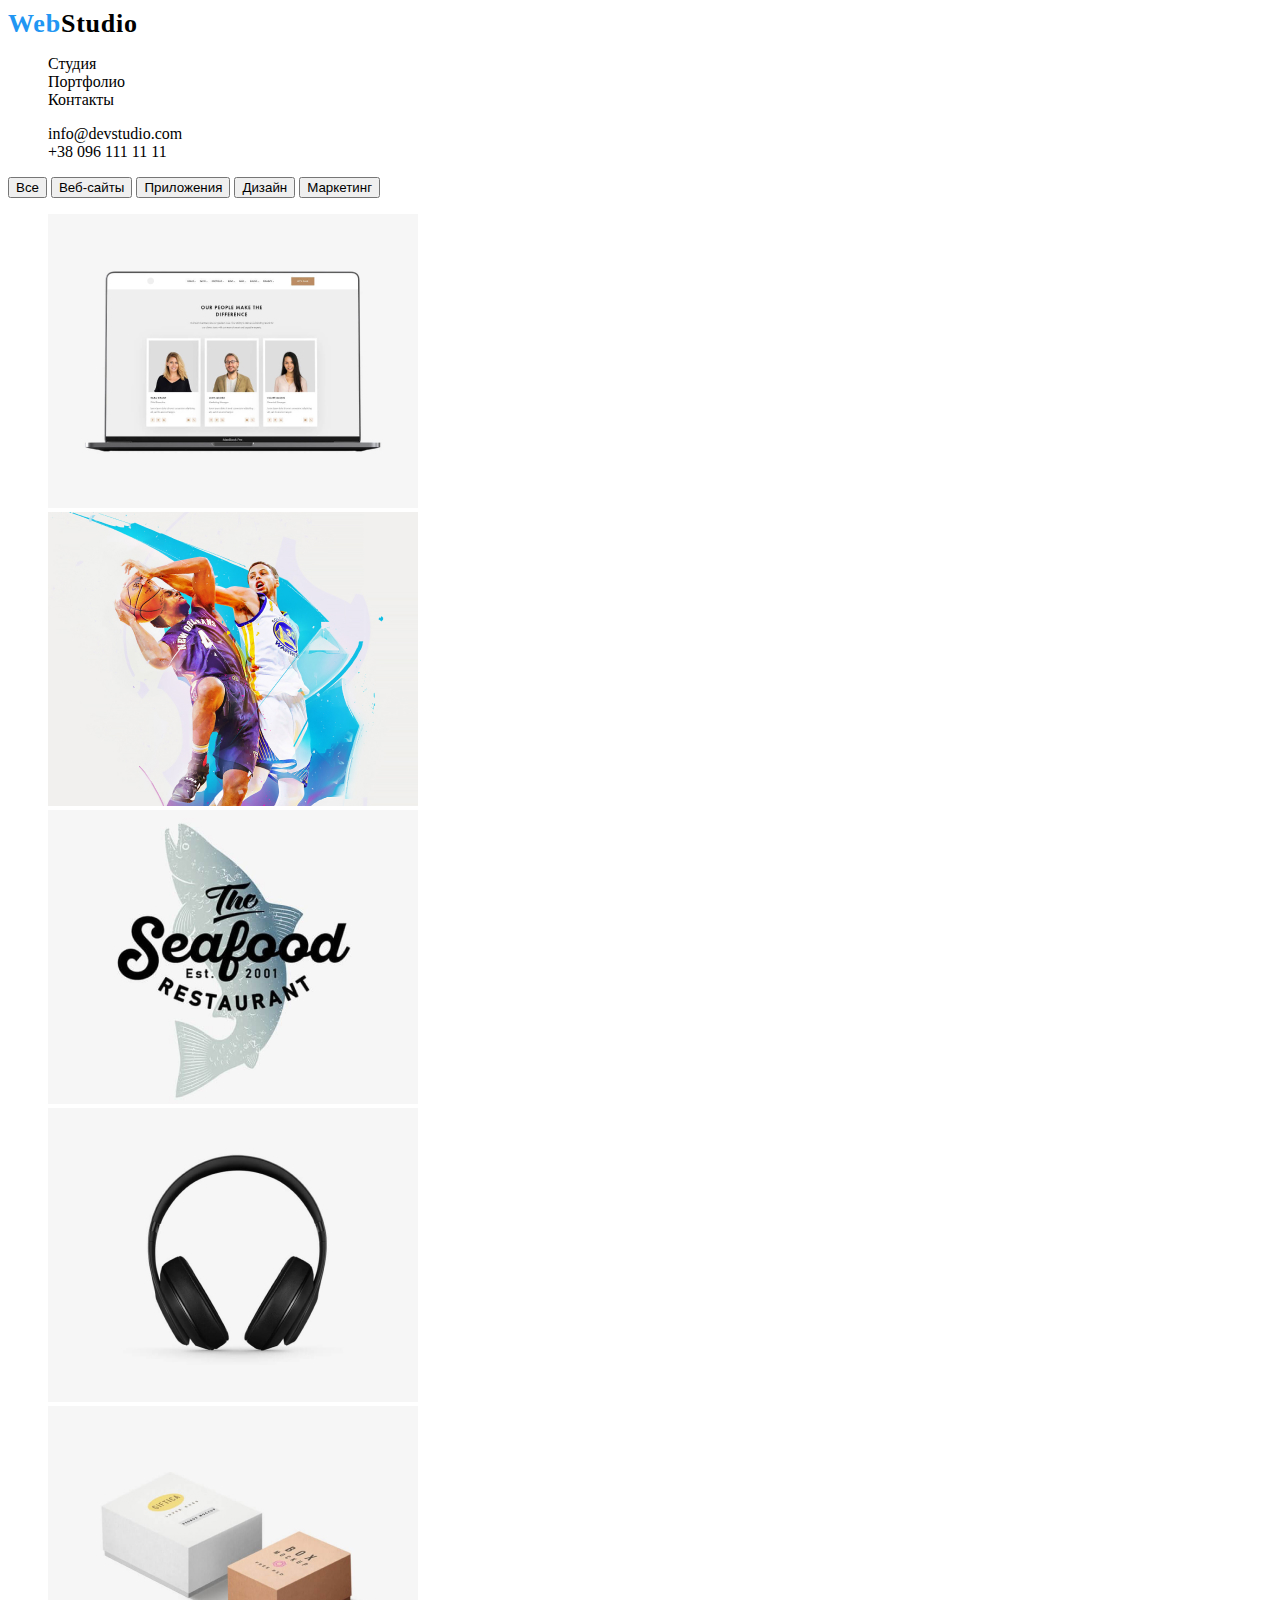
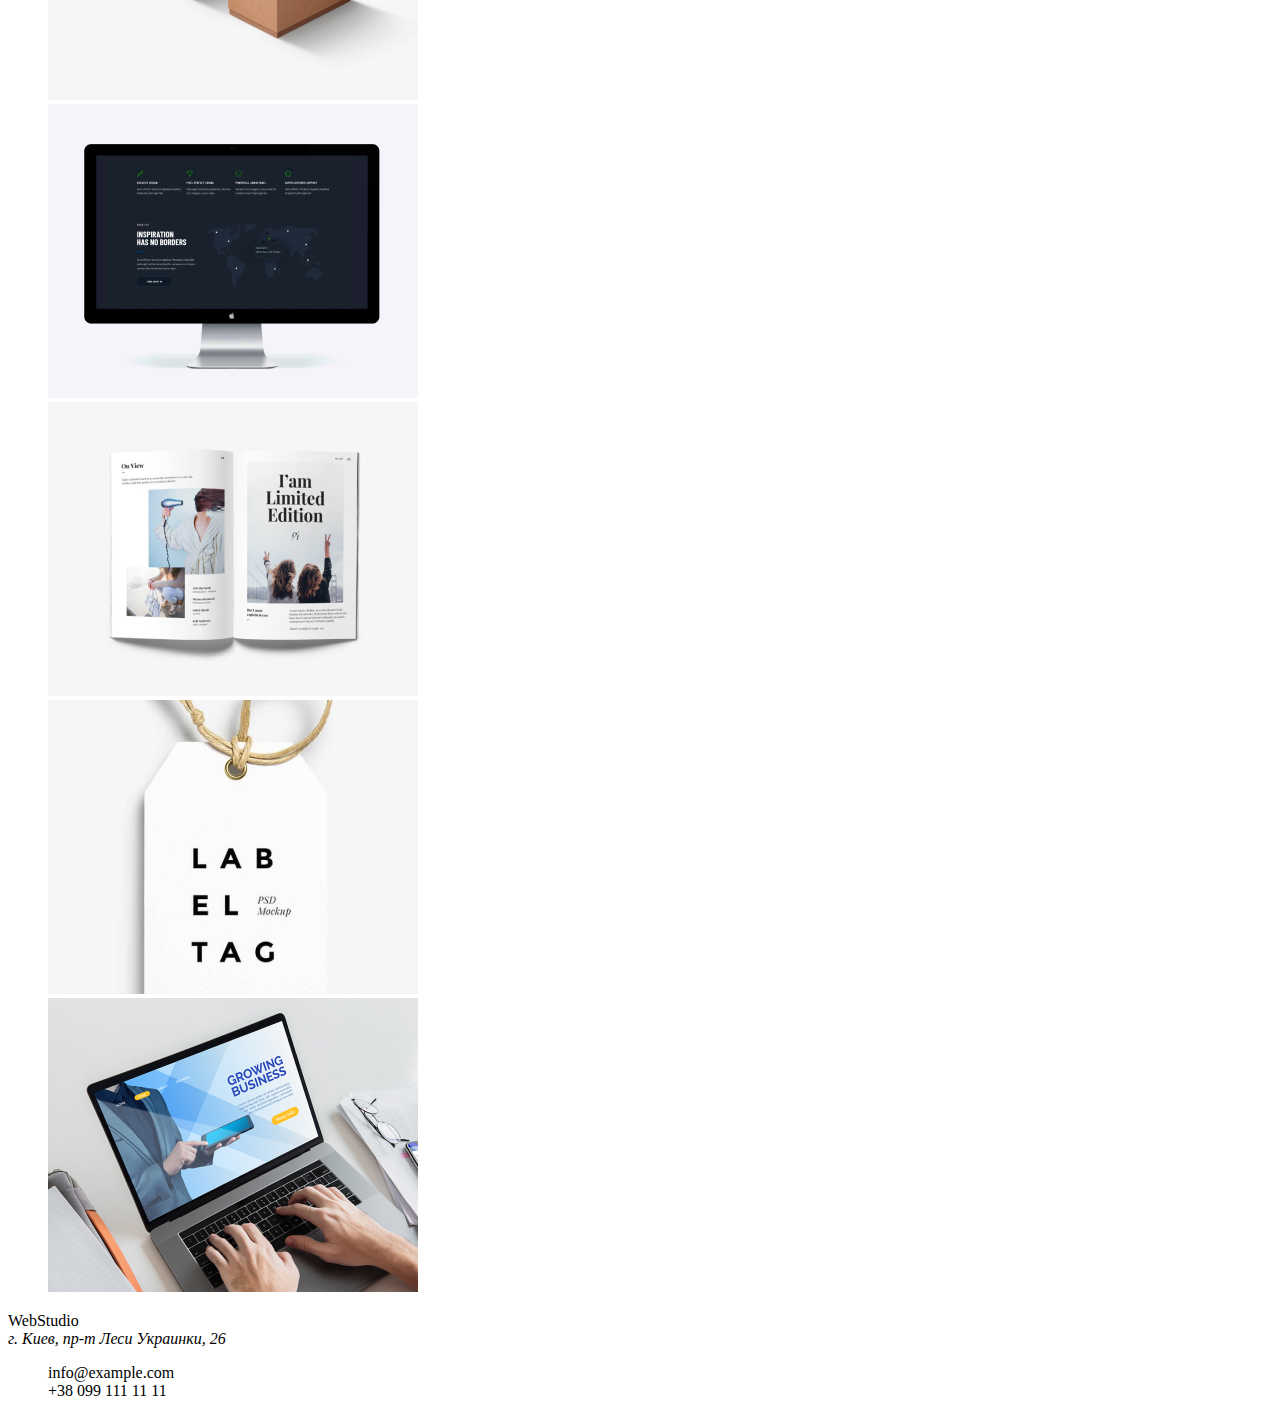
==== portfolio.html @ 05923bbb "Add files via upload" ====
<!DOCTYPE html>
<html lang="en">

<head>
	<meta charset="UTF-8">
	<meta name="viewport" content="width=device-width, initial-scale=1.0">
	<title>Портфолио</title>
	<link rel="stylesheet" href="./сss/styles.css">
	<link rel="preconnect" href="https://fonts.gstatic.com">
	<link href="https://fonts.googleapis.com/css2?family=Roboto&display=swap" rel="stylesheet">
</head>

<body>
	<!-- Шапка сайта -->
	<header>
		<a class="company-name" href="./index.html"> <span class="accent"> Web</span>Studio</a>
		<nav>
			<ul>
				<li>
					<a class="company-item" href="./index.html">Студия</a>
				</li>
				<li>
					<a class="company-item" href="#">Портфолио</a>
				</li>
				<li>
					<a class="company-item" href="#">Контакты</a>
				</li>
			</ul>
		</nav>
		<ul>
			<li><a class="company-item" href="mailto:info@devstudio.com">info@devstudio.com</a></li>
			<li><a class="company-item" href="tel:+380961111111">+38 096 111 11 11</a></li>
		</ul>
	</header>
	<!-- //Шапка сайта -->

	<!-- секция кнопок -->
	<section>
		<button type="button">Все</button>
		<button type="button">Веб-сайты</button>
		<button type="button">Приложения</button>
		<button type="button">Дизайн</button>
		<button type="button">Маркетинг</button>
	</section>
	<!-- //секция кнопок -->


	<!-- секция галерея -->
	<section>
		<ul>
			<li> <img src="./img_portf/img-0.jpg" alt="галерея работ" width="370"> </li>
			<li> <img src="./img_portf/img-1.jpg" alt="галерея работ" width="370"> </li>
			<li> <img src="./img_portf/img-2.jpg" alt="галерея работ" width="370"> </li>
			<li> <img src="./img_portf/img-3.jpg" alt="галерея работ" width="370"> </li>
			<li> <img src="./img_portf/img-4.jpg" alt="галерея работ" width="370"> </li>
			<li> <img src="./img_portf/img-5.jpg" alt="галерея работ" width="370"> </li>
			<li> <img src="./img_portf/img-6.jpg" alt="галерея работ" width="370"> </li>
			<li> <img src="./img_portf/img-7.jpg" alt="галерея работ" width="370"> </li>
			<li> <img src="./img_portf/img-8.jpg" alt="галерея работ" width="370"> </li>
		</ul>

	</section>
	<!-- //секция галерея -->

	<footer>
		<a href="./index.html">WebStudio</a>
		<address>
			г. Киев, пр-т Леси Украинки, 26
		</address>
		<ul>
			<li><a class="company-item" href="mailto:info@example.com">info@example.com</a></li>
			<li><a class="company-item" href="tel:+380991111111">+38 099 111 11 11</a></li>
		</ul>

	</footer>
</body>

</html>
---- сss/styles.css ----
/* общие для всего макета свойства */
body {
}

a {
  text-decoration: none;
  color: #000000;
}

.company-name {
  font-family: Raleway;
  font-style: normal;
  font-weight: bold;
  font-size: 26px;
  line-height: 31px;
  letter-spacing: 0.03em;
}

.accent {
  color: #2196f3;
}

ul {
  list-style-type: none;
}

.company-item {
  color: #000000;
}

.company-item:hover,
:focus {
  color: #2196f3;
}
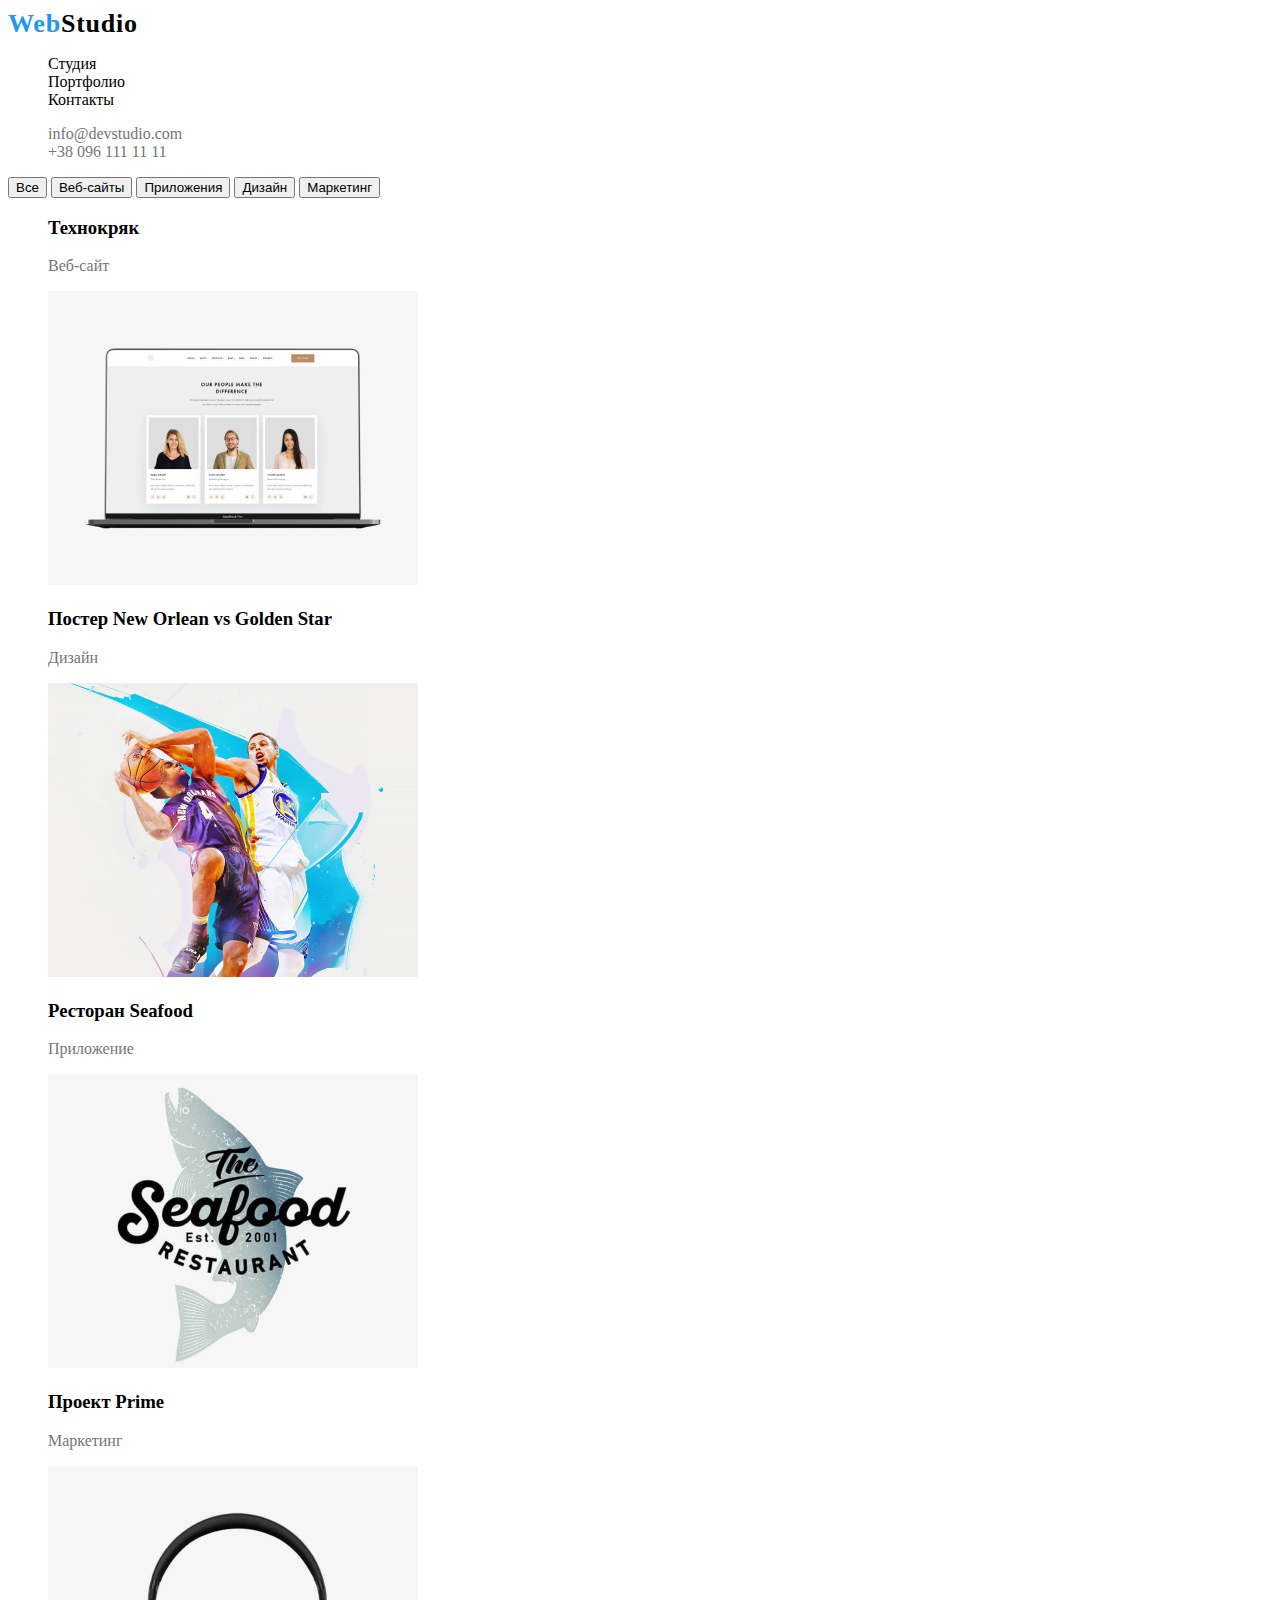
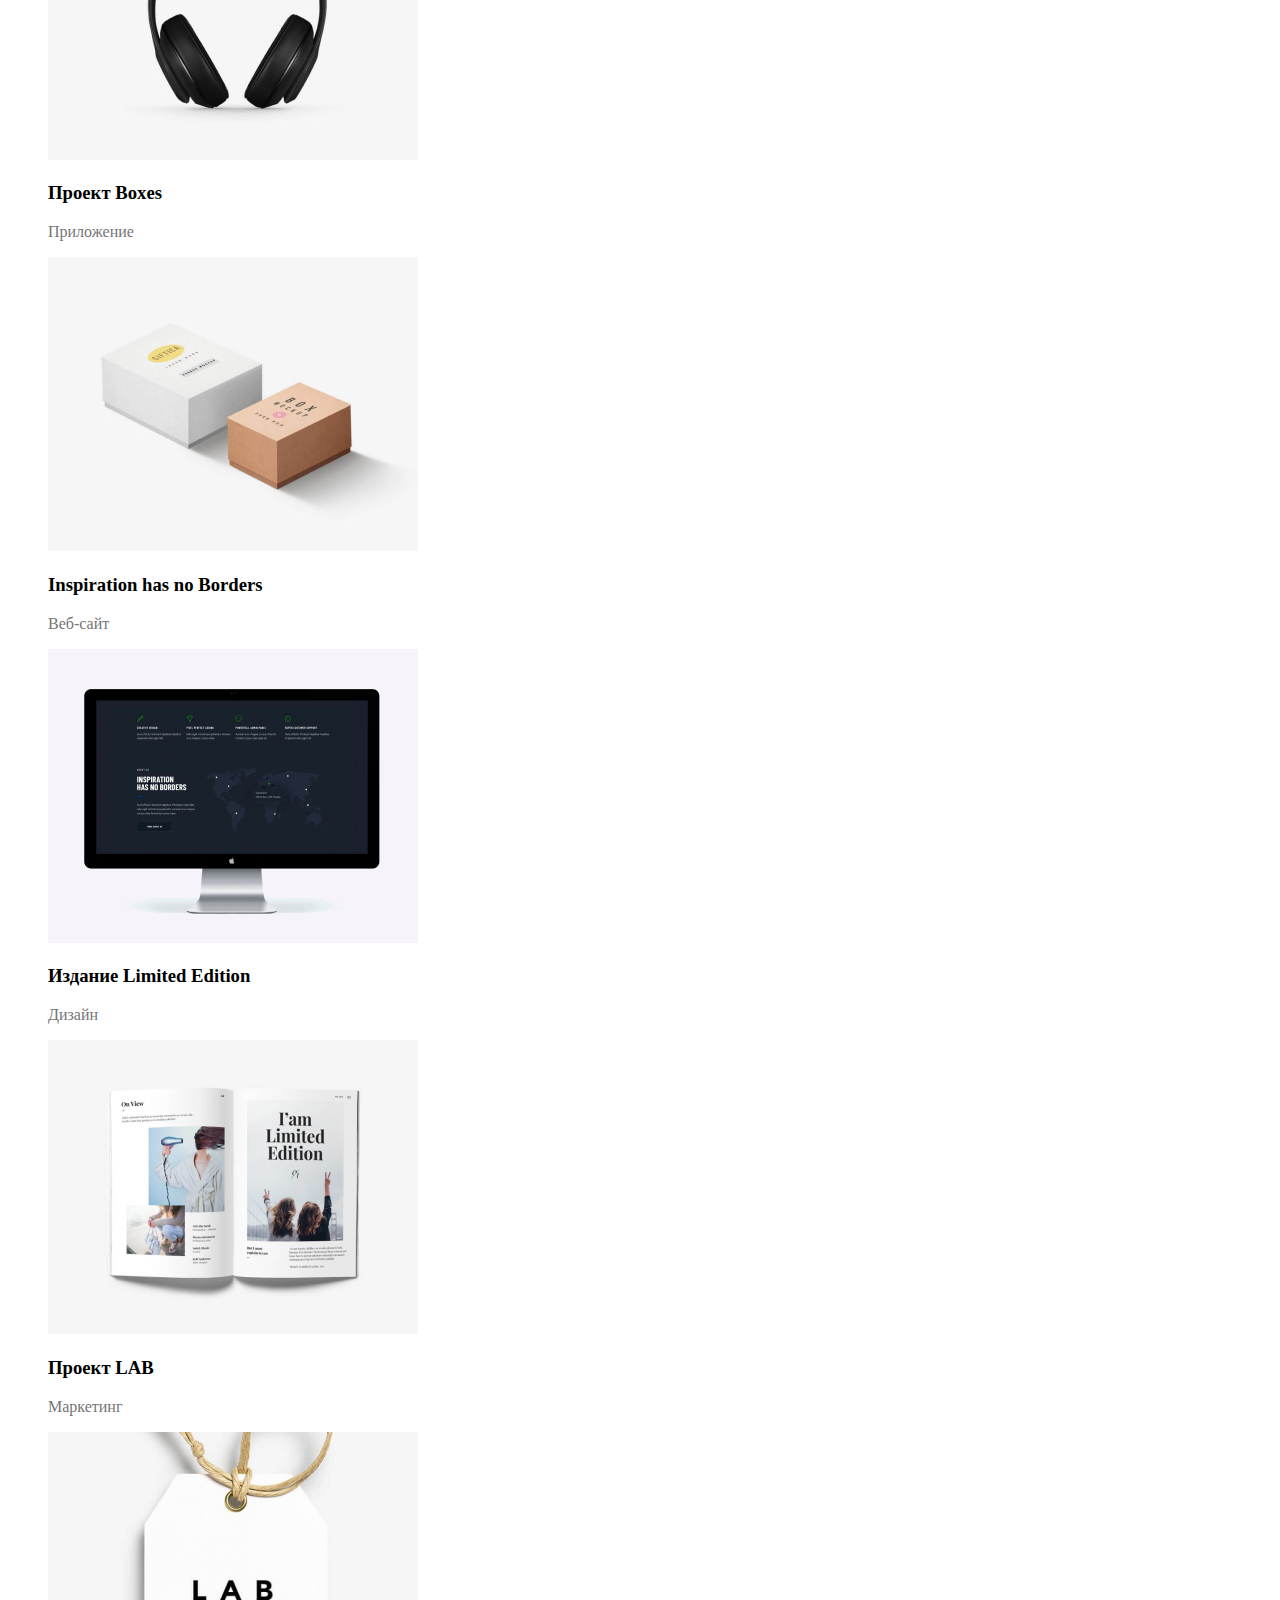
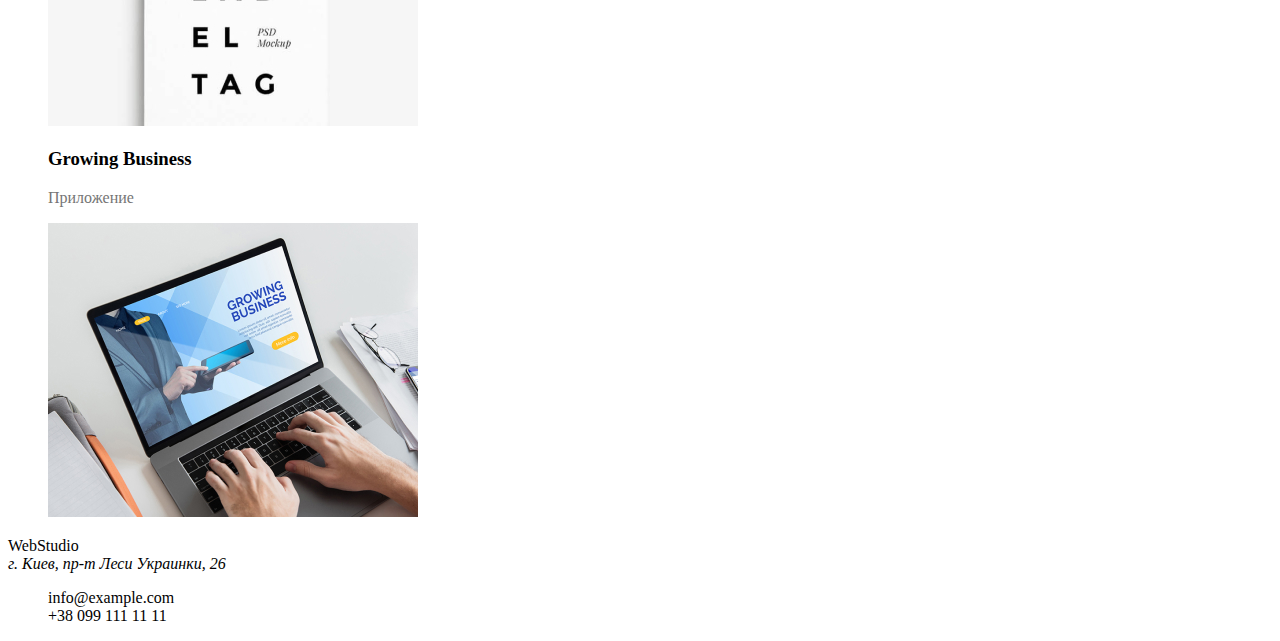
==== commit f9f25615: "fix" ====
--- a/portfolio.html
+++ b/portfolio.html
@@ -28,8 +28,8 @@
 			</ul>
 		</nav>
 		<ul>
-			<li><a class="company-item" href="mailto:info@devstudio.com">info@devstudio.com</a></li>
-			<li><a class="company-item" href="tel:+380961111111">+38 096 111 11 11</a></li>
+			<li><a class="company-item mail" href="mailto:info@devstudio.com">info@devstudio.com</a></li>
+			<li><a class="company-item mail" href="tel:+380961111111">+38 096 111 11 11</a></li>
 		</ul>
 	</header>
 	<!-- //Шапка сайта -->
@@ -48,15 +48,51 @@
 	<!-- секция галерея -->
 	<section>
 		<ul>
-			<li> <img src="./img_portf/img-0.jpg" alt="галерея работ" width="370"> </li>
-			<li> <img src="./img_portf/img-1.jpg" alt="галерея работ" width="370"> </li>
-			<li> <img src="./img_portf/img-2.jpg" alt="галерея работ" width="370"> </li>
-			<li> <img src="./img_portf/img-3.jpg" alt="галерея работ" width="370"> </li>
-			<li> <img src="./img_portf/img-4.jpg" alt="галерея работ" width="370"> </li>
-			<li> <img src="./img_portf/img-5.jpg" alt="галерея работ" width="370"> </li>
-			<li> <img src="./img_portf/img-6.jpg" alt="галерея работ" width="370"> </li>
-			<li> <img src="./img_portf/img-7.jpg" alt="галерея работ" width="370"> </li>
-			<li> <img src="./img_portf/img-8.jpg" alt="галерея работ" width="370"> </li>
+			<li>
+				<h3>Технокряк</h3>
+				<p>Веб-сайт</p>
+				<img src="./img_portf/img-0.jpg" alt="галерея работ" width="370">
+			</li>
+			<li>
+				<h3>Постер New Orlean vs Golden Star</h3>
+				<p>Дизайн</p>
+				<img src="./img_portf/img-1.jpg" alt="галерея работ" width="370">
+			</li>
+			<li>
+				<h3>Ресторан Seafood</h3>
+				<p>Приложение</p>
+				<img src="./img_portf/img-2.jpg" alt="галерея работ" width="370">
+			</li>
+			<li>
+				<h3>Проект Prime</h3>
+				<p>Маркетинг</p>
+				<img src="./img_portf/img-3.jpg" alt="галерея работ" width="370">
+			</li>
+			<li>
+				<h3>Проект Boxes</h3>
+				<p>Приложение</p>
+				<img src="./img_portf/img-4.jpg" alt="галерея работ" width="370">
+			</li>
+			<li>
+				<h3>Inspiration has no Borders</h3>
+				<p>Веб-сайт</p>
+				<img src="./img_portf/img-5.jpg" alt="галерея работ" width="370">
+			</li>
+			<li>
+				<h3>Издание Limited Edition</h3>
+				<p>Дизайн</p>
+				<img src="./img_portf/img-6.jpg" alt="галерея работ" width="370">
+			</li>
+			<li>
+				<h3>Проект LAB</h3>
+				<p>Маркетинг</p>
+				<img src="./img_portf/img-7.jpg" alt="галерея работ" width="370">
+			</li>
+			<li>
+				<h3>Growing Business</h3>
+				<p>Приложение</p>
+				<img src="./img_portf/img-8.jpg" alt="галерея работ" width="370">
+			</li>
 		</ul>
 
 	</section>
--- a/сss/styles.css
+++ b/сss/styles.css
@@ -1,7 +1,3 @@
-/* общие для всего макета свойства */
-body {
-}
-
 a {
   text-decoration: none;
   color: #000000;
@@ -14,6 +10,10 @@
   font-size: 26px;
   line-height: 31px;
   letter-spacing: 0.03em;
+}
+
+.company-item.mail {
+  color: #757575;
 }
 
 .accent {
@@ -32,3 +32,7 @@
 :focus {
   color: #2196f3;
 }
+
+p {
+  color: #757575;
+}
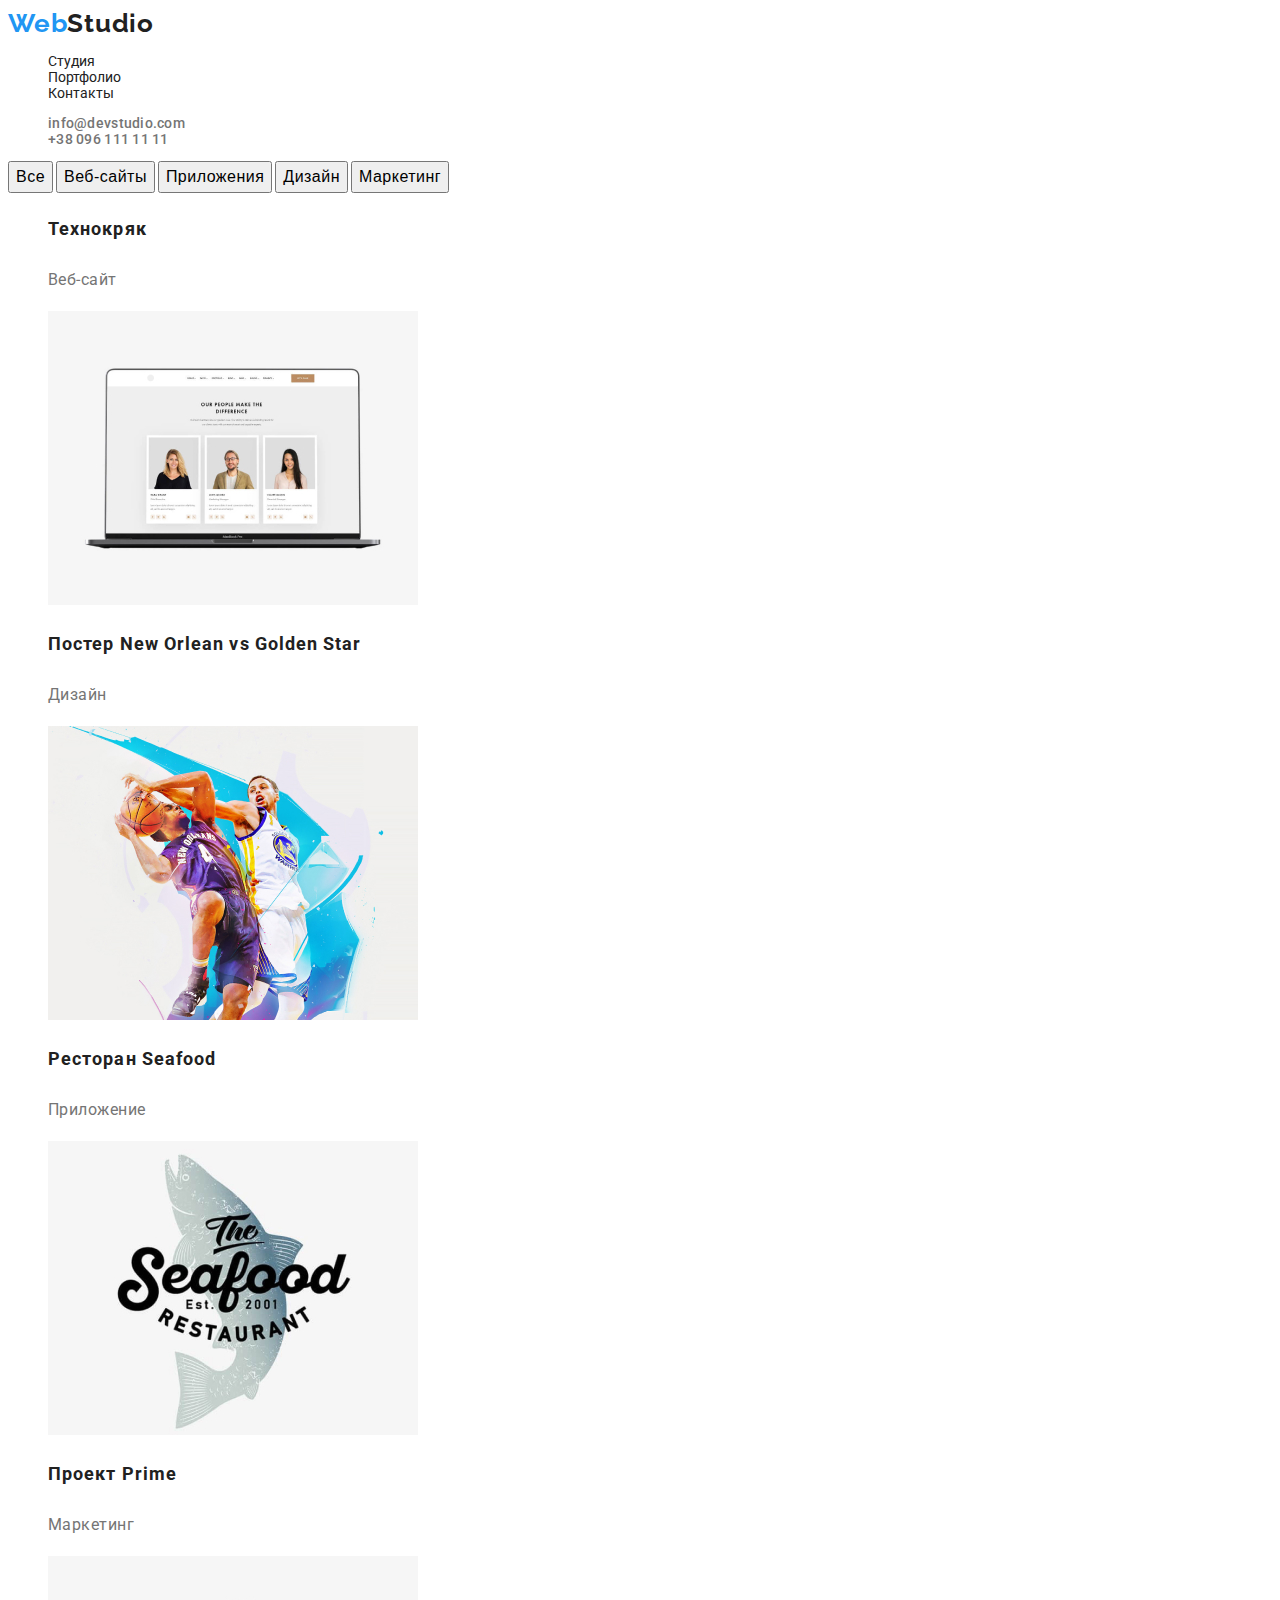
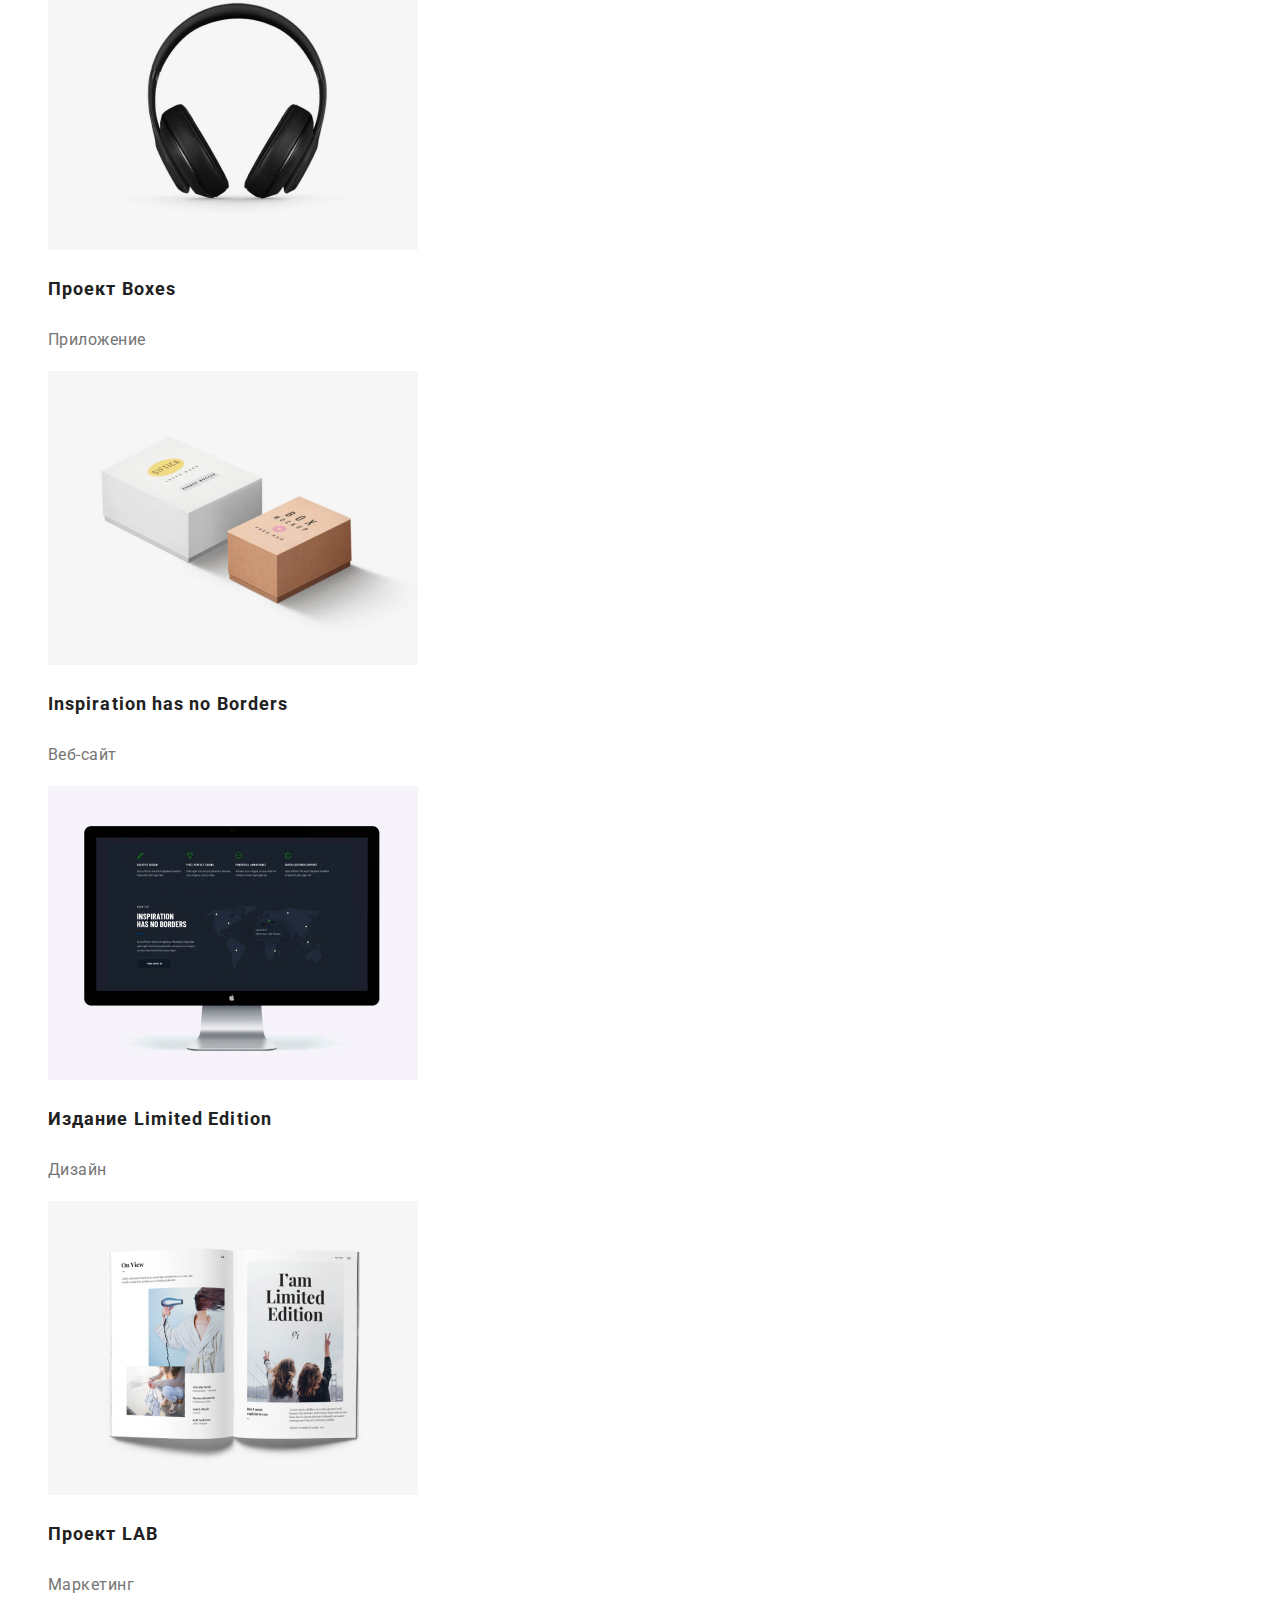
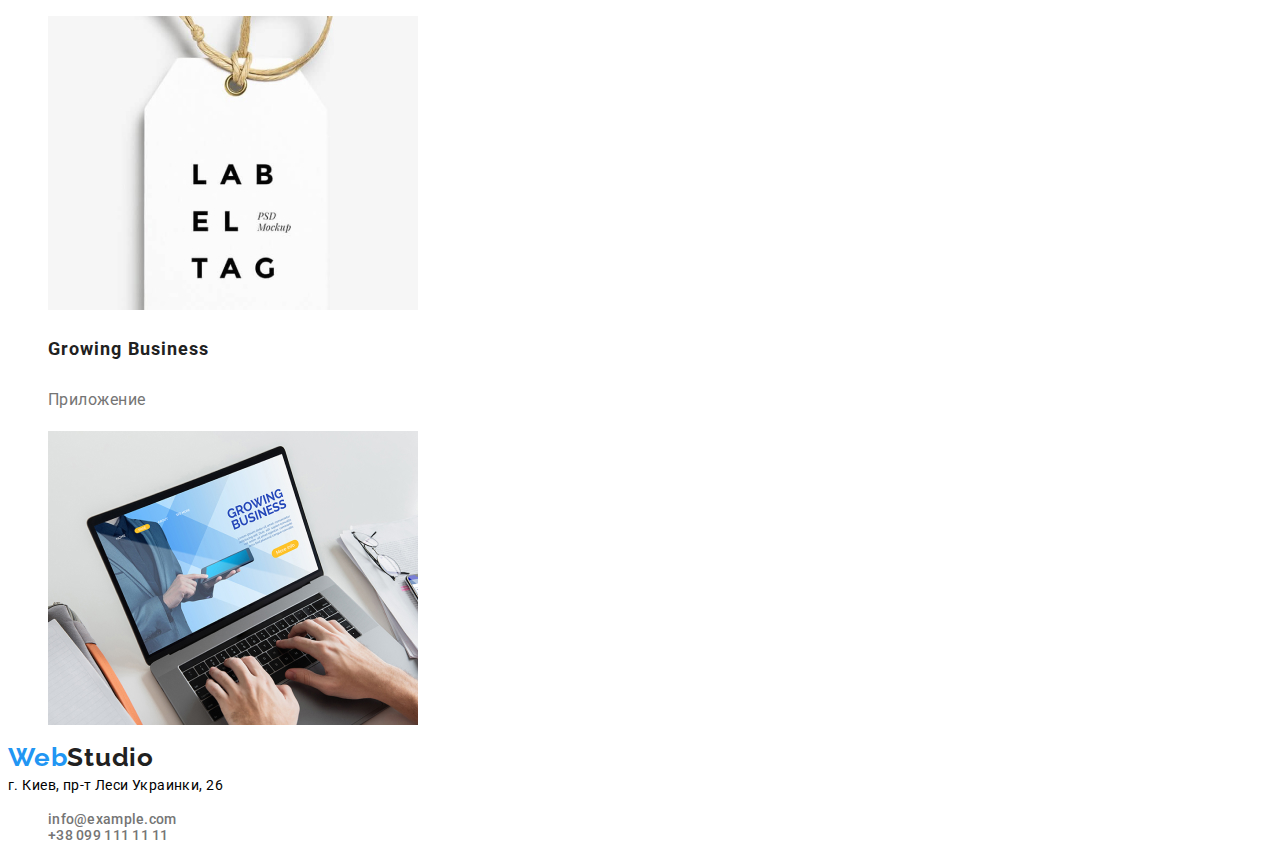
==== commit bd5a6dab: "fix css" ====
--- a/portfolio.html
+++ b/portfolio.html
@@ -5,31 +5,35 @@
 	<meta charset="UTF-8">
 	<meta name="viewport" content="width=device-width, initial-scale=1.0">
 	<title>Портфолио</title>
+	<link rel="stylesheet" href="https://cdnjs.cloudflare.com/ajax/libs/modern-normalize/1.0.0/modern-normalize.min.css"
+		integrity="sha512-ISS7cAi1PEhQ8jnbJpJZMd29NlhNj4AWYyLOSp2CE/CsHxTCu+r+t0D2yoJudVrd0/8fTVPUVDzY5Tvli75u/g=="
+		crossorigin="anonymous" />
+	<link rel="preconnect" href="https://fonts.gstatic.com">
+	<link href="https://fonts.googleapis.com/css2?family=Raleway&family=Roboto:wght@400;500;700;900&display=swap"
+		rel="stylesheet">
 	<link rel="stylesheet" href="./сss/styles.css">
-	<link rel="preconnect" href="https://fonts.gstatic.com">
-	<link href="https://fonts.googleapis.com/css2?family=Roboto&display=swap" rel="stylesheet">
 </head>
 
 <body>
 	<!-- Шапка сайта -->
 	<header>
-		<a class="company-name" href="./index.html"> <span class="accent"> Web</span>Studio</a>
+		<a class="logo" href="./index.html"> <span>Web</span>Studio</a>
 		<nav>
 			<ul>
 				<li>
-					<a class="company-item" href="./index.html">Студия</a>
+					<a href="./index.html">Студия</a>
 				</li>
 				<li>
-					<a class="company-item" href="#">Портфолио</a>
+					<a href="./portfolio.html">Портфолио</a>
 				</li>
 				<li>
-					<a class="company-item" href="#">Контакты</a>
+					<a href="#">Контакты</a>
 				</li>
 			</ul>
 		</nav>
 		<ul>
-			<li><a class="company-item mail" href="mailto:info@devstudio.com">info@devstudio.com</a></li>
-			<li><a class="company-item mail" href="tel:+380961111111">+38 096 111 11 11</a></li>
+			<li><a class="address" href="mailto:info@devstudio.com">info@devstudio.com</a></li>
+			<li><a class="address" href="tel:+380961111111">+38 096 111 11 11</a></li>
 		</ul>
 	</header>
 	<!-- //Шапка сайта -->
@@ -46,7 +50,7 @@
 
 
 	<!-- секция галерея -->
-	<section>
+	<section class="gallery">
 		<ul>
 			<li>
 				<h3>Технокряк</h3>
@@ -99,13 +103,13 @@
 	<!-- //секция галерея -->
 
 	<footer>
-		<a href="./index.html">WebStudio</a>
+		<a class="logo" href="./index.html"><span>Web</span>Studio</a>
 		<address>
 			г. Киев, пр-т Леси Украинки, 26
 		</address>
 		<ul>
-			<li><a class="company-item" href="mailto:info@example.com">info@example.com</a></li>
-			<li><a class="company-item" href="tel:+380991111111">+38 099 111 11 11</a></li>
+			<li><a class="address" href="mailto:info@example.com">info@example.com</a></li>
+			<li><a class="address" href="tel:+380991111111">+38 099 111 11 11</a></li>
 		</ul>
 
 	</footer>
--- a/сss/styles.css
+++ b/сss/styles.css
@@ -1,9 +1,50 @@
+/* Используемые шрифты  */
+
+/* font-family: "Raleway", sans-serif; */
+/* font-family: "Roboto", sans-serif; */
+
+/* Используемые цвета */
+/* color: #2196F3; */
+/* color: #212121; */
+/* color: #757575; */
+/* color: rgba(255, 255, 255, 0.6); */
+
+:root {
+  --main-dark-color: #212121;
+  --second-dark-color: #757575;
+  --accent-color: #2196f3;
+  --tel-mail-color-footer: rgba(255, 255, 255, 0.6);
+  --main-font: "Roboto", sans-serif;
+  --second-font: "Raleway", sans-serif;
+}
+
+/* Стили к тэгам */
 a {
   text-decoration: none;
-  color: #000000;
+  color: #212121;
 }
 
-.company-name {
+a:hover,
+a:focus {
+  color: #2196f3;
+}
+
+ul {
+  list-style: none;
+}
+
+body {
+  font-family: var(--main-font);
+  font-weight: 400;
+  font-size: 14px;
+  line-height: 16px;
+}
+
+body span {
+  color: var(--accent-color);
+}
+
+.logo {
   font-family: Raleway;
   font-style: normal;
   font-weight: bold;
@@ -12,27 +53,102 @@
   letter-spacing: 0.03em;
 }
 
-.company-item.mail {
-  color: #757575;
+footer li a {
+  color: var(--tel-mail-color-footer);
 }
 
-.accent {
-  color: #2196f3;
+h1 {
+  font-weight: 900;
+  font-size: 44px;
+  line-height: 60px;
+  /* text-align: center; */
+  letter-spacing: 0.06em;
+  text-transform: uppercase;
+  /* color: #ffffff; */
 }
 
-ul {
-  list-style-type: none;
+h2 {
+  font-weight: bold;
+  font-size: 36px;
+  line-height: 42px;
+  /* text-align: center; */
+  letter-spacing: 0.03em;
+  color: var(--main-dark-color);
 }
 
-.company-item {
-  color: #000000;
+h3 {
+  font-weight: 500;
+  font-size: 16px;
+  line-height: 19px;
+  /* text-align: center; */
+  letter-spacing: 0.03em;
+  color: var(--main-dark-color);
 }
 
-.company-item:hover,
-:focus {
-  color: #2196f3;
+.address {
+  font-weight: 500;
+  letter-spacing: 0.02em;
+  color: var(--second-dark-color);
 }
 
-p {
-  color: #757575;
+.banner {
+  font-weight: bold;
+  font-size: 16px;
+  line-height: 30px;
+  display: flex;
+  align-items: center;
+  /* text-align: center; */
+  letter-spacing: 0.06em;
+  /* color: #FFFFFF; */
 }
+.feature li h3 {
+  font-weight: bold;
+  letter-spacing: 0.03em;
+  text-transform: uppercase;
+  color: var(--main-dark-color);
+}
+
+.feature li p {
+  line-height: 24px;
+  letter-spacing: 0.03em;
+  color: var(--second-dark-color);
+}
+
+.team li p {
+  font-size: 16px;
+  line-height: 19px;
+  /* text-align: center; */
+  letter-spacing: 0.03em;
+  color: var(--second-dark-color);
+}
+
+button {
+  font-weight: 500;
+  font-size: 16px;
+  line-height: 26px;
+  /* text-align: center; */
+  letter-spacing: 0.03em;
+  /* color: #FFFFFF; */
+}
+
+footer address {
+  font-style: normal;
+  line-height: 24px;
+  letter-spacing: 0.03em;
+  /* color: #FFFFFF; */
+}
+
+.gallery li h3 {
+  font-weight: bold;
+  font-size: 18px;
+  line-height: 36px;
+  letter-spacing: 0.06em;
+  color: var(--main-dark-color);
+}
+
+.gallery li p {
+  font-size: 16px;
+  line-height: 30px;
+  letter-spacing: 0.03em;
+  color: var(--second-dark-color);
+}
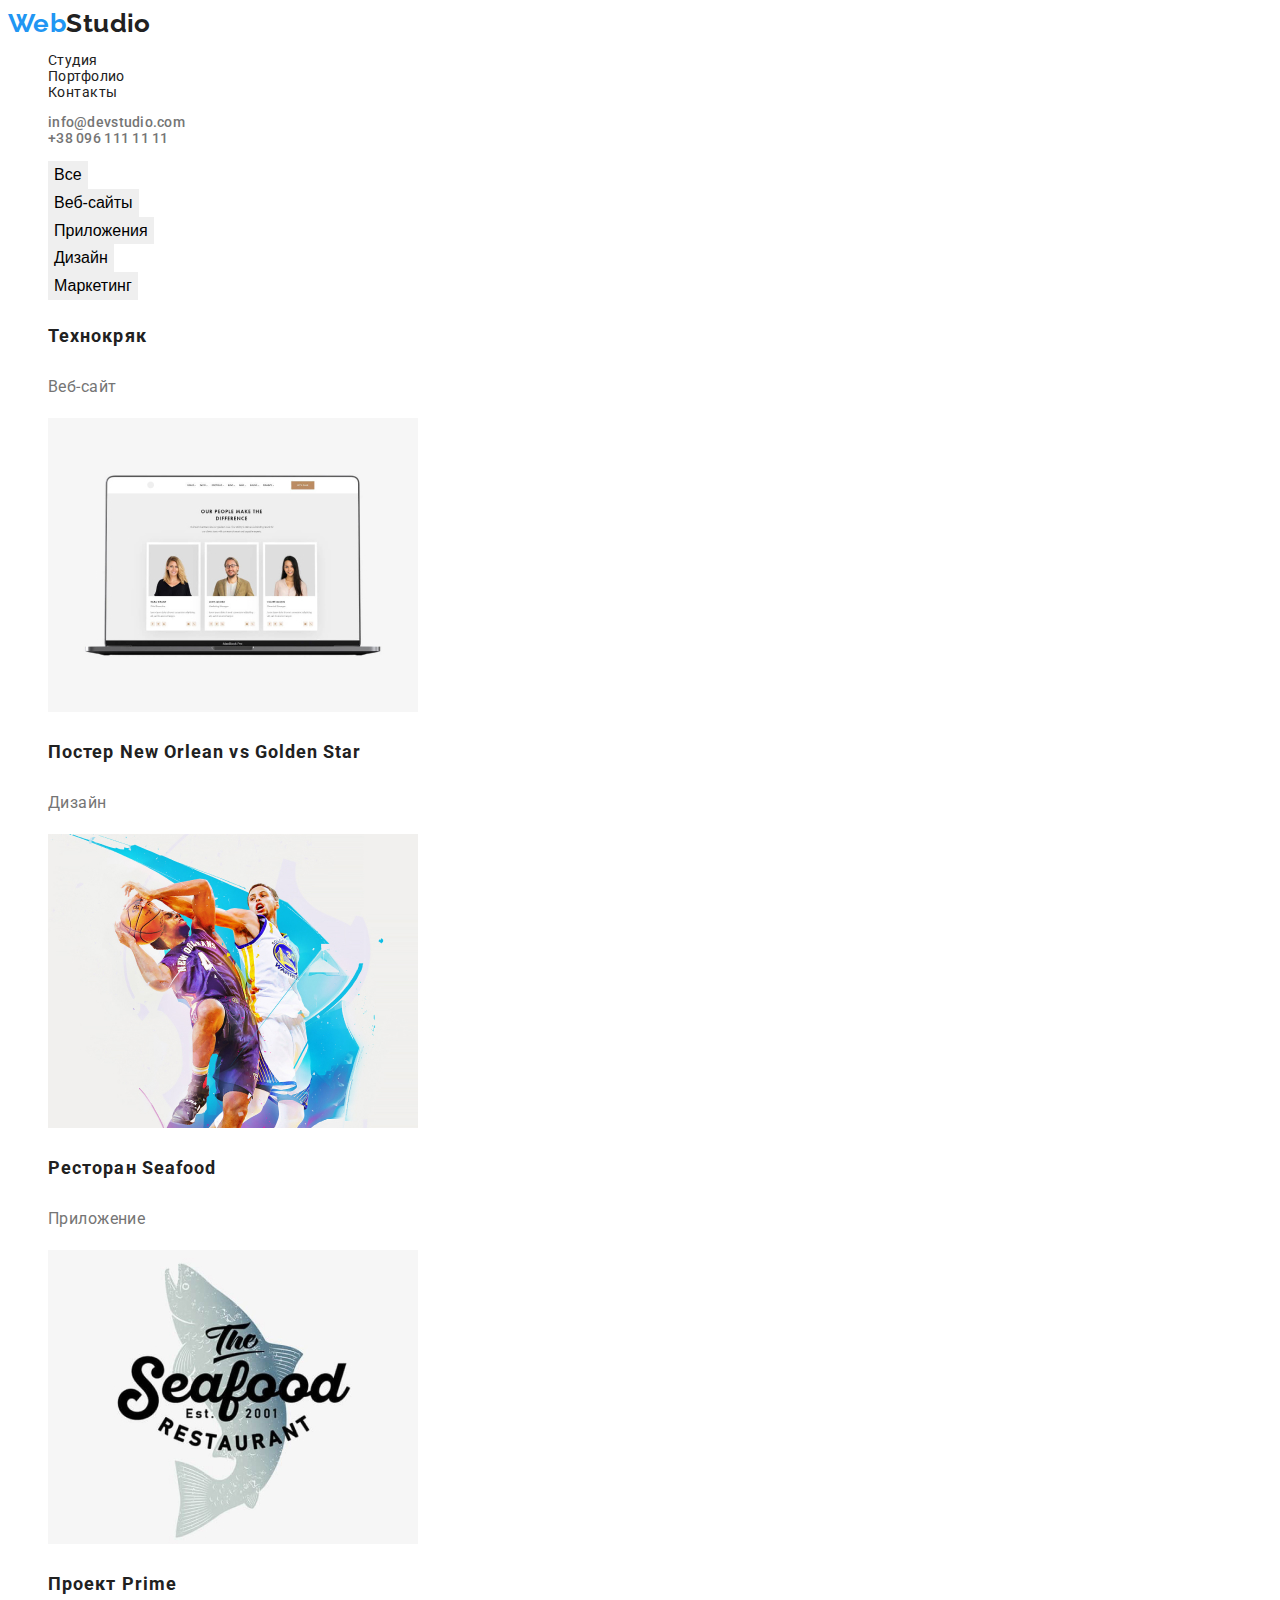
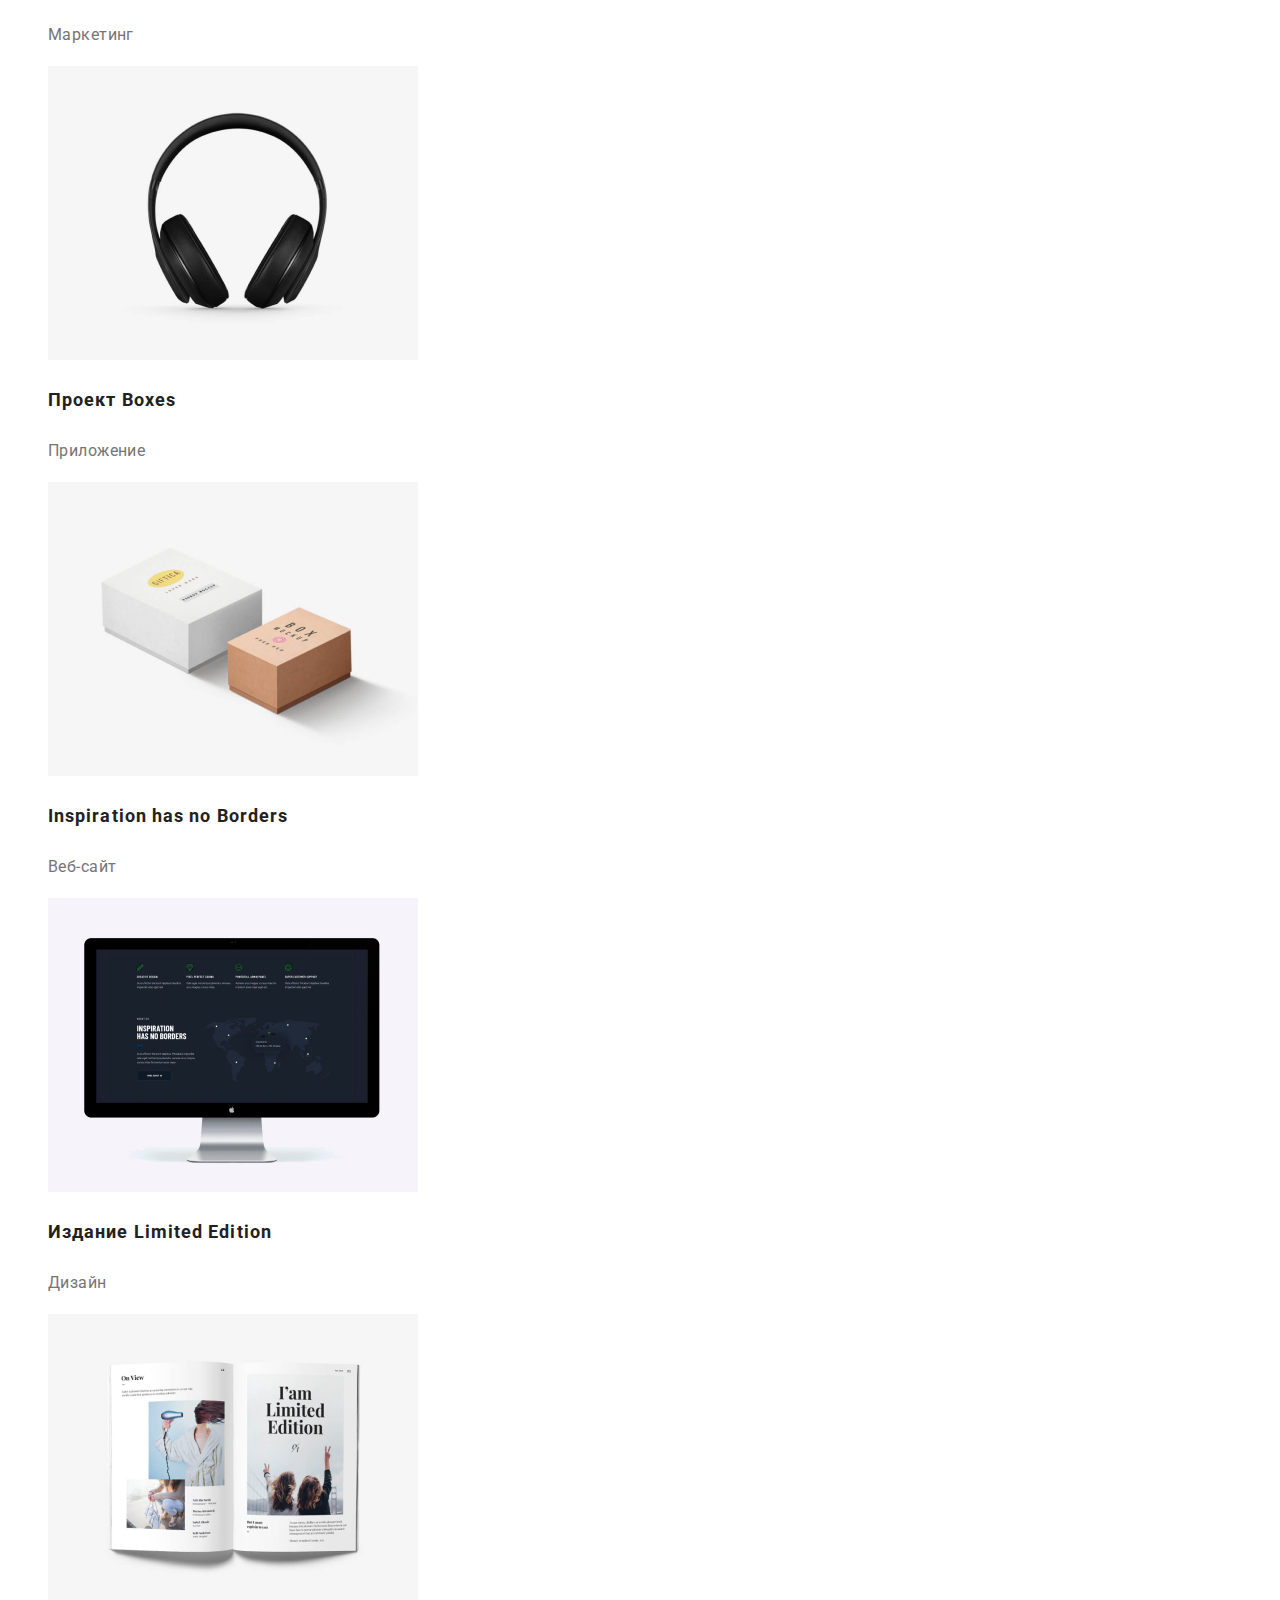
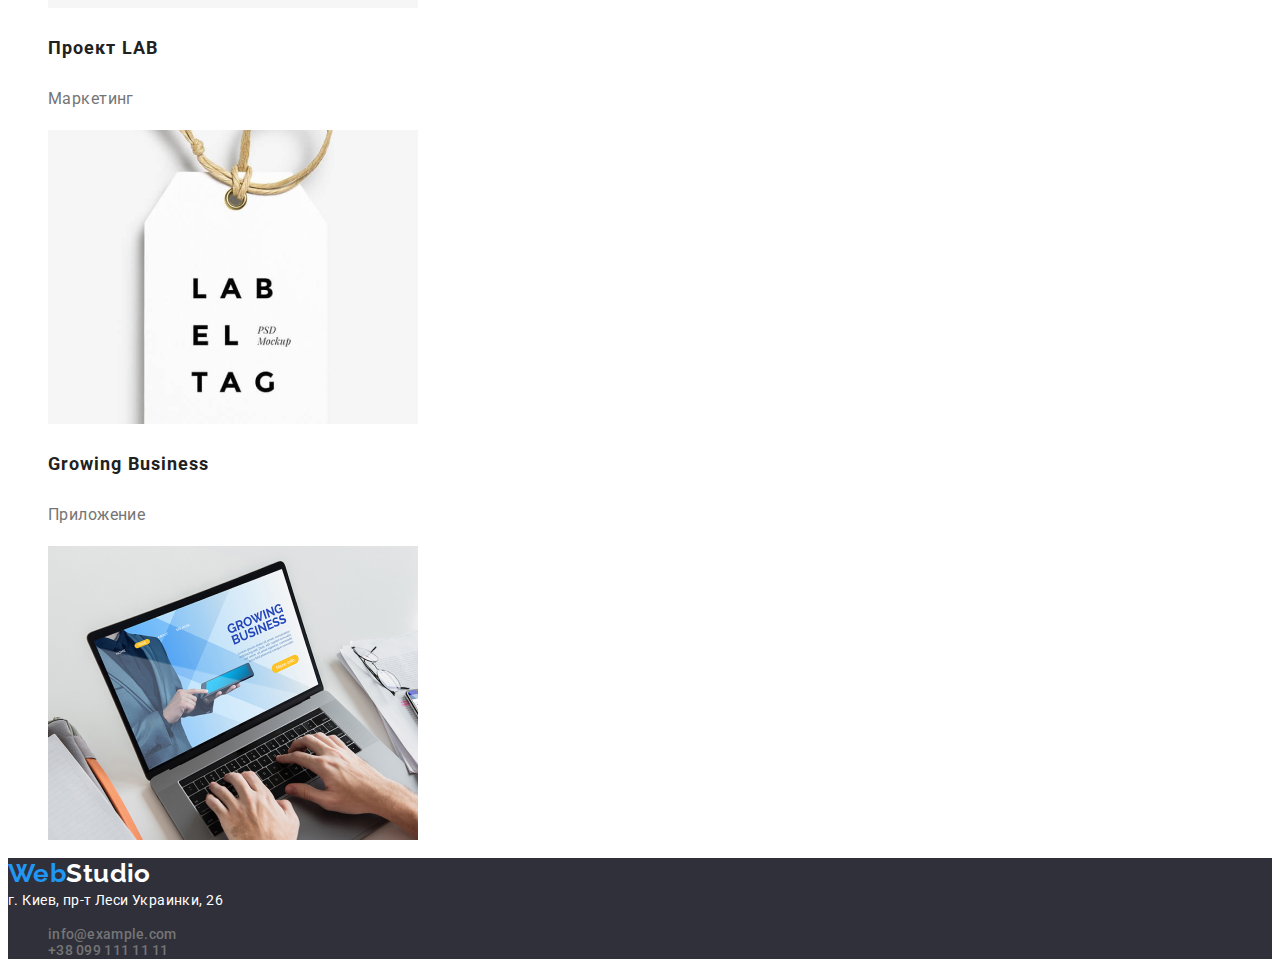
==== commit 1d6cd8f0: "fix" ====
--- a/portfolio.html
+++ b/portfolio.html
@@ -17,8 +17,8 @@
 <body>
 	<!-- Шапка сайта -->
 	<header>
-		<a class="logo" href="./index.html"> <span>Web</span>Studio</a>
 		<nav>
+			<a class="logo" href="./index.html"> <span>Web</span>Studio</a>
 			<ul>
 				<li>
 					<a href="./index.html">Студия</a>
@@ -38,19 +38,16 @@
 	</header>
 	<!-- //Шапка сайта -->
 
-	<!-- секция кнопок -->
-	<section>
-		<button type="button">Все</button>
-		<button type="button">Веб-сайты</button>
-		<button type="button">Приложения</button>
-		<button type="button">Дизайн</button>
-		<button type="button">Маркетинг</button>
-	</section>
-	<!-- //секция кнопок -->
+	<!-- секция кнопок и галерея -->
+	<section class="gallery">
+		<ul>
+			<li><button class="btn" type="button">Все</button></li>
+			<li><button class="btn" type="button">Веб-сайты</button></li>
+			<li><button class="btn" type="button">Приложения</button></li>
+			<li><button class="btn" type="button">Дизайн</button></li>
+			<li><button class="btn" type="button">Маркетинг</button></li>
+		</ul>
 
-
-	<!-- секция галерея -->
-	<section class="gallery">
 		<ul>
 			<li>
 				<h3>Технокряк</h3>
@@ -100,9 +97,9 @@
 		</ul>
 
 	</section>
-	<!-- //секция галерея -->
+	<!-- //секция кнопок и галерея -->
 
-	<footer>
+	<footer class="footer">
 		<a class="logo" href="./index.html"><span>Web</span>Studio</a>
 		<address>
 			г. Киев, пр-т Леси Украинки, 26
--- a/сss/styles.css
+++ b/сss/styles.css
@@ -1,5 +1,4 @@
 /* Используемые шрифты  */
-
 /* font-family: "Raleway", sans-serif; */
 /* font-family: "Roboto", sans-serif; */
 
@@ -8,6 +7,7 @@
 /* color: #212121; */
 /* color: #757575; */
 /* color: rgba(255, 255, 255, 0.6); */
+/* background-color:  #2f303a */
 
 :root {
   --main-dark-color: #212121;
@@ -16,28 +16,32 @@
   --tel-mail-color-footer: rgba(255, 255, 255, 0.6);
   --main-font: "Roboto", sans-serif;
   --second-font: "Raleway", sans-serif;
+  --background-color: #2f303a;
+  --white-color: #ffffff;
 }
 
 /* Стили к тэгам */
+body {
+  font-family: var(--main-font);
+  font-weight: 400;
+  font-size: 14px;
+  line-height: 1.14;
+  letter-spacing: 0.03em;
+  color: var(--main-dark-color);
+}
+
 a {
   text-decoration: none;
-  color: #212121;
+  color: var(--main-dark-color);
 }
 
-a:hover,
-a:focus {
-  color: #2196f3;
+a:hover:not(.logo),
+a:focus:not(.logo) {
+  color: var(--accent-color);
 }
 
 ul {
   list-style: none;
-}
-
-body {
-  font-family: var(--main-font);
-  font-weight: 400;
-  font-size: 14px;
-  line-height: 16px;
 }
 
 body span {
@@ -45,44 +49,115 @@
 }
 
 .logo {
-  font-family: Raleway;
-  font-style: normal;
-  font-weight: bold;
+  font-family: var(--second-font);
+  font-weight: 700;
   font-size: 26px;
-  line-height: 31px;
-  letter-spacing: 0.03em;
+  line-height: 1.19;
 }
 
-footer li a {
-  color: var(--tel-mail-color-footer);
+.footer .logo {
+  color: var(--white-color);
+  font-weight: 700;
+  font-size: 26px;
+  line-height: 1.19;
 }
+
+/* .current {
+  color: #2196f3;
+} */
 
 h1 {
   font-weight: 900;
   font-size: 44px;
-  line-height: 60px;
-  /* text-align: center; */
+  line-height: 1.36;
   letter-spacing: 0.06em;
   text-transform: uppercase;
-  /* color: #ffffff; */
+  color: var(--white-color);
+  /* text-align: center; */
 }
 
 h2 {
-  font-weight: bold;
+  font-weight: 700;
   font-size: 36px;
-  line-height: 42px;
+  line-height: 1.16;
   /* text-align: center; */
-  letter-spacing: 0.03em;
-  color: var(--main-dark-color);
 }
 
 h3 {
   font-weight: 500;
   font-size: 16px;
-  line-height: 19px;
+  line-height: 1.19;
   /* text-align: center; */
-  letter-spacing: 0.03em;
+}
+
+.banner {
+  background-color: var(--background-color);
+  width: 1600px;
+  height: 600px;
+}
+
+.banner button {
+  background-color: var(--accent-color);
+  color: var(--white-color);
+}
+
+.feature li h3 {
+  font-weight: 700;
+  text-transform: uppercase;
   color: var(--main-dark-color);
+}
+
+.feature li p {
+  line-height: 1.71;
+  color: var(--second-dark-color);
+}
+
+.team li p {
+  font-size: 16px;
+  line-height: 1.187;
+  /* text-align: center; */
+  color: var(--second-dark-color);
+}
+
+button {
+  font-weight: 500;
+  font-size: 16px;
+  line-height: 1.62;
+  /* text-align: center; */
+  /* color: #FFFFFF; */
+}
+
+footer address {
+  font-style: normal;
+  line-height: 1.71;
+  /* color: #FFFFFF; */
+}
+
+.gallery li h3 {
+  font-weight: bold;
+  font-size: 18px;
+  line-height: 2;
+  letter-spacing: 0.06em;
+}
+
+.gallery li p {
+  font-size: 16px;
+  line-height: 1.875;
+  color: var(--second-dark-color);
+}
+
+.btn {
+  border-style: none;
+}
+.btn:hover,
+.btn:focus {
+  background-color: var(--accent-color);
+  color: var(--white-color);
+  cursor: pointer;
+}
+
+address {
+  color: var(--white-color);
 }
 
 .address {
@@ -91,64 +166,10 @@
   color: var(--second-dark-color);
 }
 
-.banner {
-  font-weight: bold;
-  font-size: 16px;
-  line-height: 30px;
-  display: flex;
-  align-items: center;
-  /* text-align: center; */
-  letter-spacing: 0.06em;
-  /* color: #FFFFFF; */
-}
-.feature li h3 {
-  font-weight: bold;
-  letter-spacing: 0.03em;
-  text-transform: uppercase;
-  color: var(--main-dark-color);
+.footer {
+  background-color: var(--background-color);
 }
 
-.feature li p {
-  line-height: 24px;
-  letter-spacing: 0.03em;
-  color: var(--second-dark-color);
+footer li a {
+  color: var(--tel-mail-color-footer);
 }
-
-.team li p {
-  font-size: 16px;
-  line-height: 19px;
-  /* text-align: center; */
-  letter-spacing: 0.03em;
-  color: var(--second-dark-color);
-}
-
-button {
-  font-weight: 500;
-  font-size: 16px;
-  line-height: 26px;
-  /* text-align: center; */
-  letter-spacing: 0.03em;
-  /* color: #FFFFFF; */
-}
-
-footer address {
-  font-style: normal;
-  line-height: 24px;
-  letter-spacing: 0.03em;
-  /* color: #FFFFFF; */
-}
-
-.gallery li h3 {
-  font-weight: bold;
-  font-size: 18px;
-  line-height: 36px;
-  letter-spacing: 0.06em;
-  color: var(--main-dark-color);
-}
-
-.gallery li p {
-  font-size: 16px;
-  line-height: 30px;
-  letter-spacing: 0.03em;
-  color: var(--second-dark-color);
-}
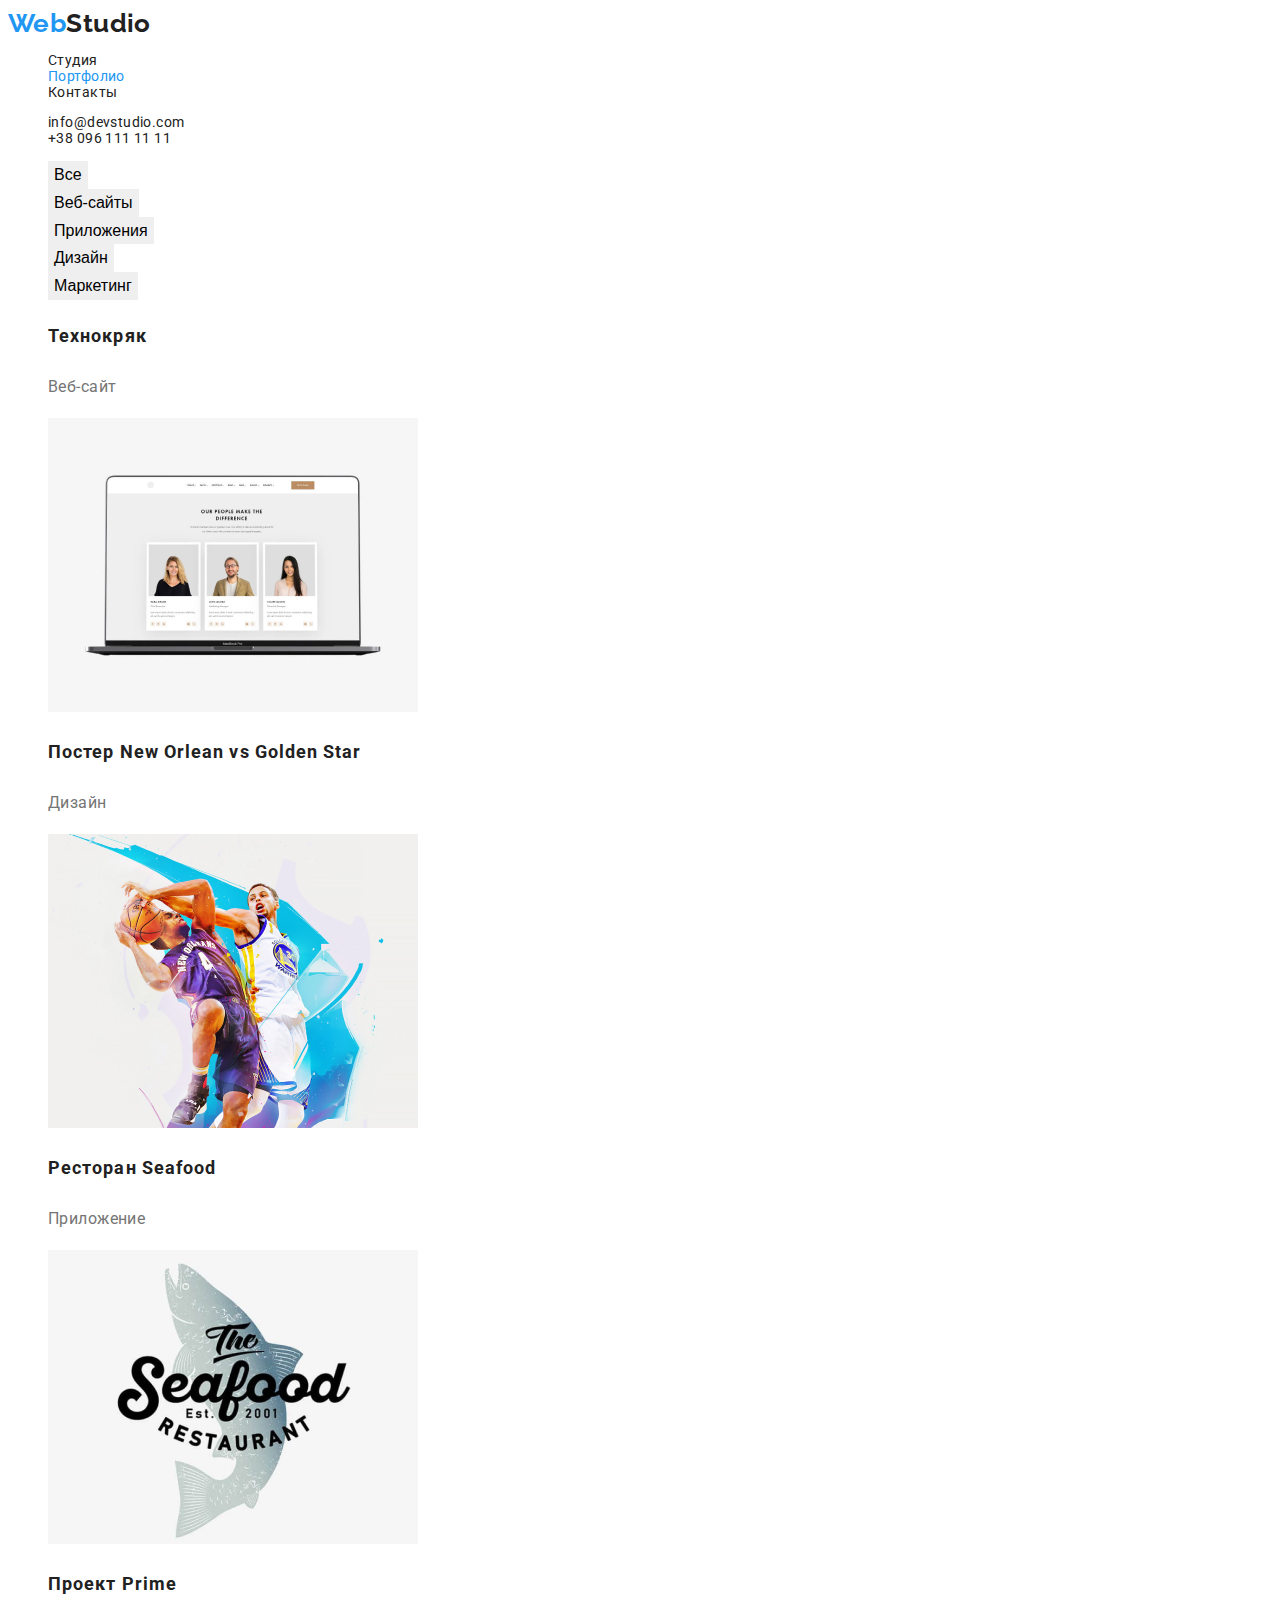
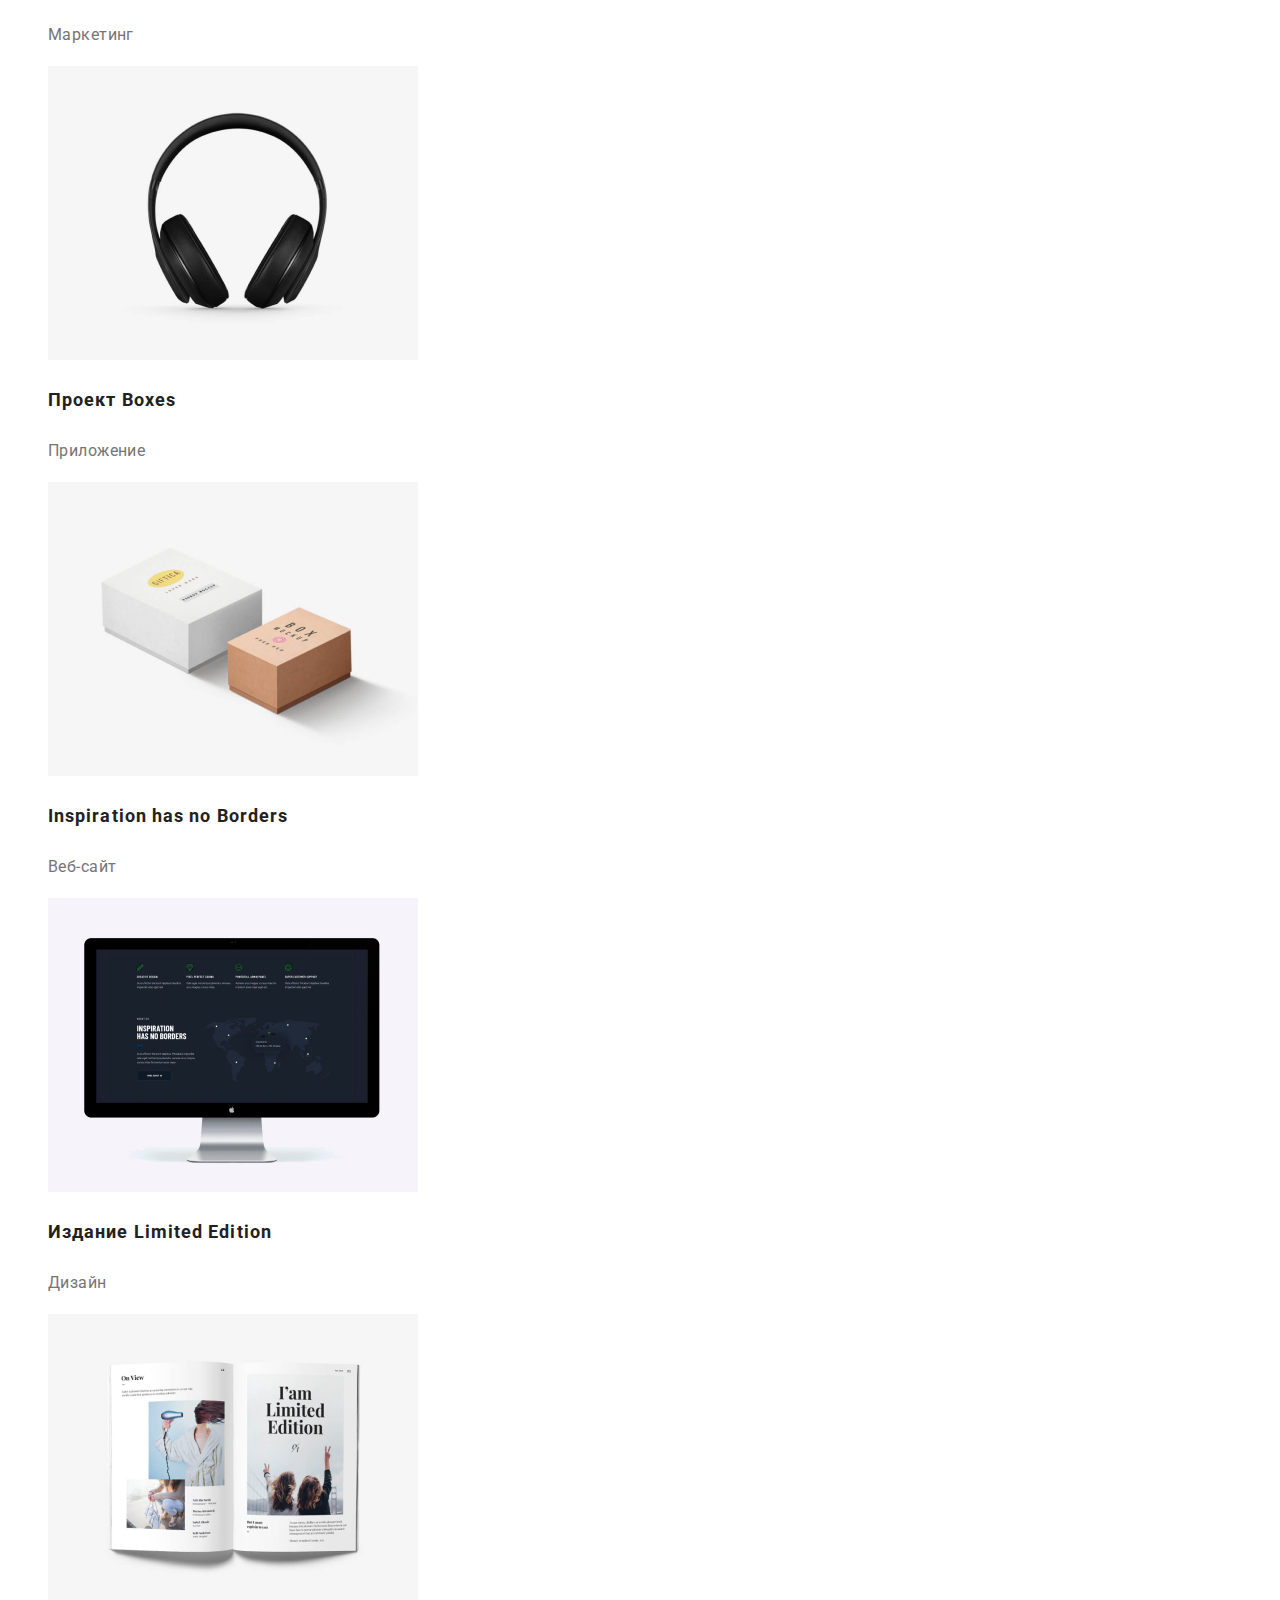
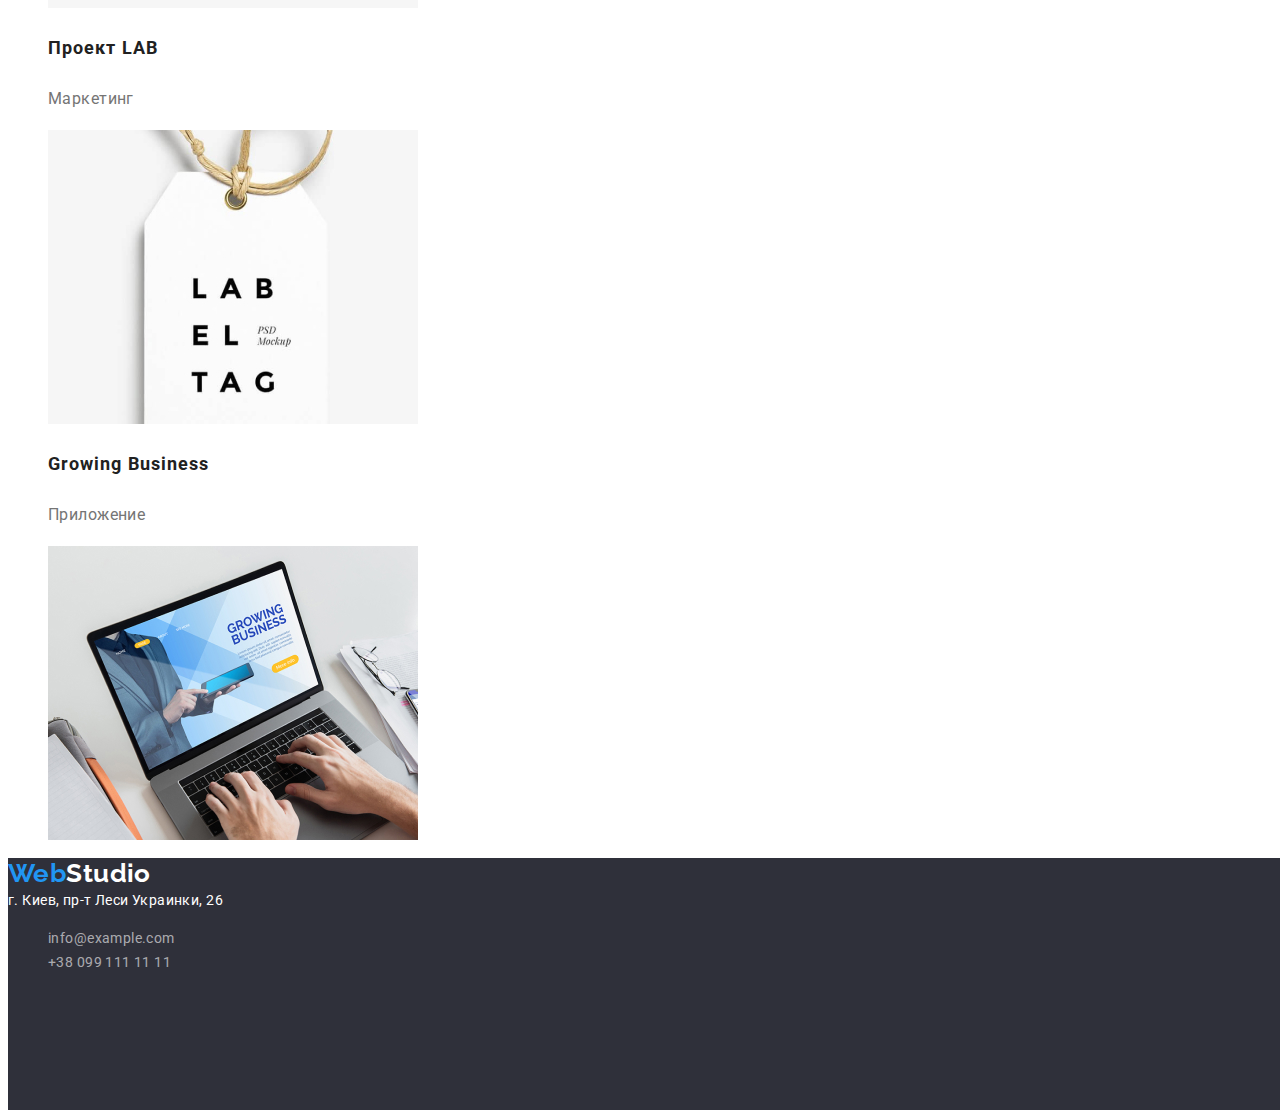
==== commit d8a25397: "fix css" ====
--- a/portfolio.html
+++ b/portfolio.html
@@ -9,7 +9,8 @@
 		integrity="sha512-ISS7cAi1PEhQ8jnbJpJZMd29NlhNj4AWYyLOSp2CE/CsHxTCu+r+t0D2yoJudVrd0/8fTVPUVDzY5Tvli75u/g=="
 		crossorigin="anonymous" />
 	<link rel="preconnect" href="https://fonts.gstatic.com">
-	<link href="https://fonts.googleapis.com/css2?family=Raleway&family=Roboto:wght@400;500;700;900&display=swap"
+	<link
+		href="https://fonts.googleapis.com/css2?family=Raleway:wght@700;900&family=Roboto:wght@400;500;700;900&display=swap"
 		rel="stylesheet">
 	<link rel="stylesheet" href="./сss/styles.css">
 </head>
@@ -24,10 +25,10 @@
 					<a href="./index.html">Студия</a>
 				</li>
 				<li>
-					<a href="./portfolio.html">Портфолио</a>
+					<a class="current" href="./portfolio.html">Портфолио</a>
 				</li>
 				<li>
-					<a href="#">Контакты</a>
+					<a href="#contacts">Контакты</a>
 				</li>
 			</ul>
 		</nav>
@@ -52,47 +53,47 @@
 			<li>
 				<h3>Технокряк</h3>
 				<p>Веб-сайт</p>
-				<img src="./img_portf/img-0.jpg" alt="галерея работ" width="370">
+				<img src="./img_portf/img-0.jpg" alt="галерея работ" width="370px" height="294px">
 			</li>
 			<li>
 				<h3>Постер New Orlean vs Golden Star</h3>
 				<p>Дизайн</p>
-				<img src="./img_portf/img-1.jpg" alt="галерея работ" width="370">
+				<img src="./img_portf/img-1.jpg" alt="галерея работ" width="370px" height="294px">
 			</li>
 			<li>
 				<h3>Ресторан Seafood</h3>
 				<p>Приложение</p>
-				<img src="./img_portf/img-2.jpg" alt="галерея работ" width="370">
+				<img src="./img_portf/img-2.jpg" alt="галерея работ" width="370px" height="294px">
 			</li>
 			<li>
 				<h3>Проект Prime</h3>
 				<p>Маркетинг</p>
-				<img src="./img_portf/img-3.jpg" alt="галерея работ" width="370">
+				<img src="./img_portf/img-3.jpg" alt="галерея работ" width="370px" height="294px">
 			</li>
 			<li>
 				<h3>Проект Boxes</h3>
 				<p>Приложение</p>
-				<img src="./img_portf/img-4.jpg" alt="галерея работ" width="370">
+				<img src="./img_portf/img-4.jpg" alt="галерея работ" width="370px" height="294px">
 			</li>
 			<li>
 				<h3>Inspiration has no Borders</h3>
 				<p>Веб-сайт</p>
-				<img src="./img_portf/img-5.jpg" alt="галерея работ" width="370">
+				<img src="./img_portf/img-5.jpg" alt="галерея работ" width="370px" height="294px">
 			</li>
 			<li>
 				<h3>Издание Limited Edition</h3>
 				<p>Дизайн</p>
-				<img src="./img_portf/img-6.jpg" alt="галерея работ" width="370">
+				<img src="./img_portf/img-6.jpg" alt="галерея работ" width="370px" height="294px">
 			</li>
 			<li>
 				<h3>Проект LAB</h3>
 				<p>Маркетинг</p>
-				<img src="./img_portf/img-7.jpg" alt="галерея работ" width="370">
+				<img src="./img_portf/img-7.jpg" alt="галерея работ" width="370px" height="294px">
 			</li>
 			<li>
 				<h3>Growing Business</h3>
 				<p>Приложение</p>
-				<img src="./img_portf/img-8.jpg" alt="галерея работ" width="370">
+				<img src="./img_portf/img-8.jpg" alt="галерея работ" width="370px" height="294px">
 			</li>
 		</ul>
 
@@ -105,8 +106,8 @@
 			г. Киев, пр-т Леси Украинки, 26
 		</address>
 		<ul>
-			<li><a class="address" href="mailto:info@example.com">info@example.com</a></li>
-			<li><a class="address" href="tel:+380991111111">+38 099 111 11 11</a></li>
+			<li><a id="contacts" class="mailtel-ftr" href="mailto:info@example.com">info@example.com</a></li>
+			<li><a class="mailtel-ftr" href="tel:+380991111111">+38 099 111 11 11</a></li>
 		</ul>
 
 	</footer>
--- a/сss/styles.css
+++ b/сss/styles.css
@@ -18,6 +18,7 @@
   --second-font: "Raleway", sans-serif;
   --background-color: #2f303a;
   --white-color: #ffffff;
+  --background-team-section: #f5f4fa;
 }
 
 /* Стили к тэгам */
@@ -62,9 +63,9 @@
   line-height: 1.19;
 }
 
-/* .current {
-  color: #2196f3;
-} */
+.current {
+  color: var(--accent-color);
+}
 
 h1 {
   font-weight: 900;
@@ -73,20 +74,13 @@
   letter-spacing: 0.06em;
   text-transform: uppercase;
   color: var(--white-color);
-  /* text-align: center; */
+  text-align: center;
 }
 
 h2 {
   font-weight: 700;
   font-size: 36px;
-  line-height: 1.16;
-  /* text-align: center; */
-}
-
-h3 {
-  font-weight: 500;
-  font-size: 16px;
-  line-height: 1.19;
+  line-height: 1.167;
   /* text-align: center; */
 }
 
@@ -96,12 +90,25 @@
   height: 600px;
 }
 
-.banner button {
+.banner-btn {
   background-color: var(--accent-color);
   color: var(--white-color);
+  width: 200px;
+  height: 50px;
+  font-weight: bold;
+  font-size: 16px;
+  line-height: 1.875;
+  display: flex;
+  align-items: center;
+  text-align: center;
+  letter-spacing: 0.06em;
+  border-style: none;
+  box-shadow: 0px 4px 4px rgba(0, 0, 0, 0.15);
+  border-radius: 4px;
 }
 
 .feature li h3 {
+  font-size: 14px;
   font-weight: 700;
   text-transform: uppercase;
   color: var(--main-dark-color);
@@ -112,11 +119,21 @@
   color: var(--second-dark-color);
 }
 
+.team {
+  background-color: var(--background-team-section);
+}
+
 .team li p {
   font-size: 16px;
   line-height: 1.187;
   /* text-align: center; */
   color: var(--second-dark-color);
+}
+
+.team li h3 {
+  font-weight: 500;
+  font-size: 16px;
+  line-height: 1.187;
 }
 
 button {
@@ -127,14 +144,8 @@
   /* color: #FFFFFF; */
 }
 
-footer address {
-  font-style: normal;
-  line-height: 1.71;
-  /* color: #FFFFFF; */
-}
-
 .gallery li h3 {
-  font-weight: bold;
+  font-weight: 700;
   font-size: 18px;
   line-height: 2;
   letter-spacing: 0.06em;
@@ -160,16 +171,26 @@
   color: var(--white-color);
 }
 
-.address {
+.mailtel {
   font-weight: 500;
   letter-spacing: 0.02em;
   color: var(--second-dark-color);
 }
 
+address {
+  /* убирает курсив адреса */
+  font-style: normal;
+  line-height: 1.71;
+  color: var(--white-color);
+}
+
 .footer {
   background-color: var(--background-color);
+  width: 1600px;
+  height: 252px;
 }
 
-footer li a {
+.mailtel-ftr {
   color: var(--tel-mail-color-footer);
+  line-height: 1.714;
 }
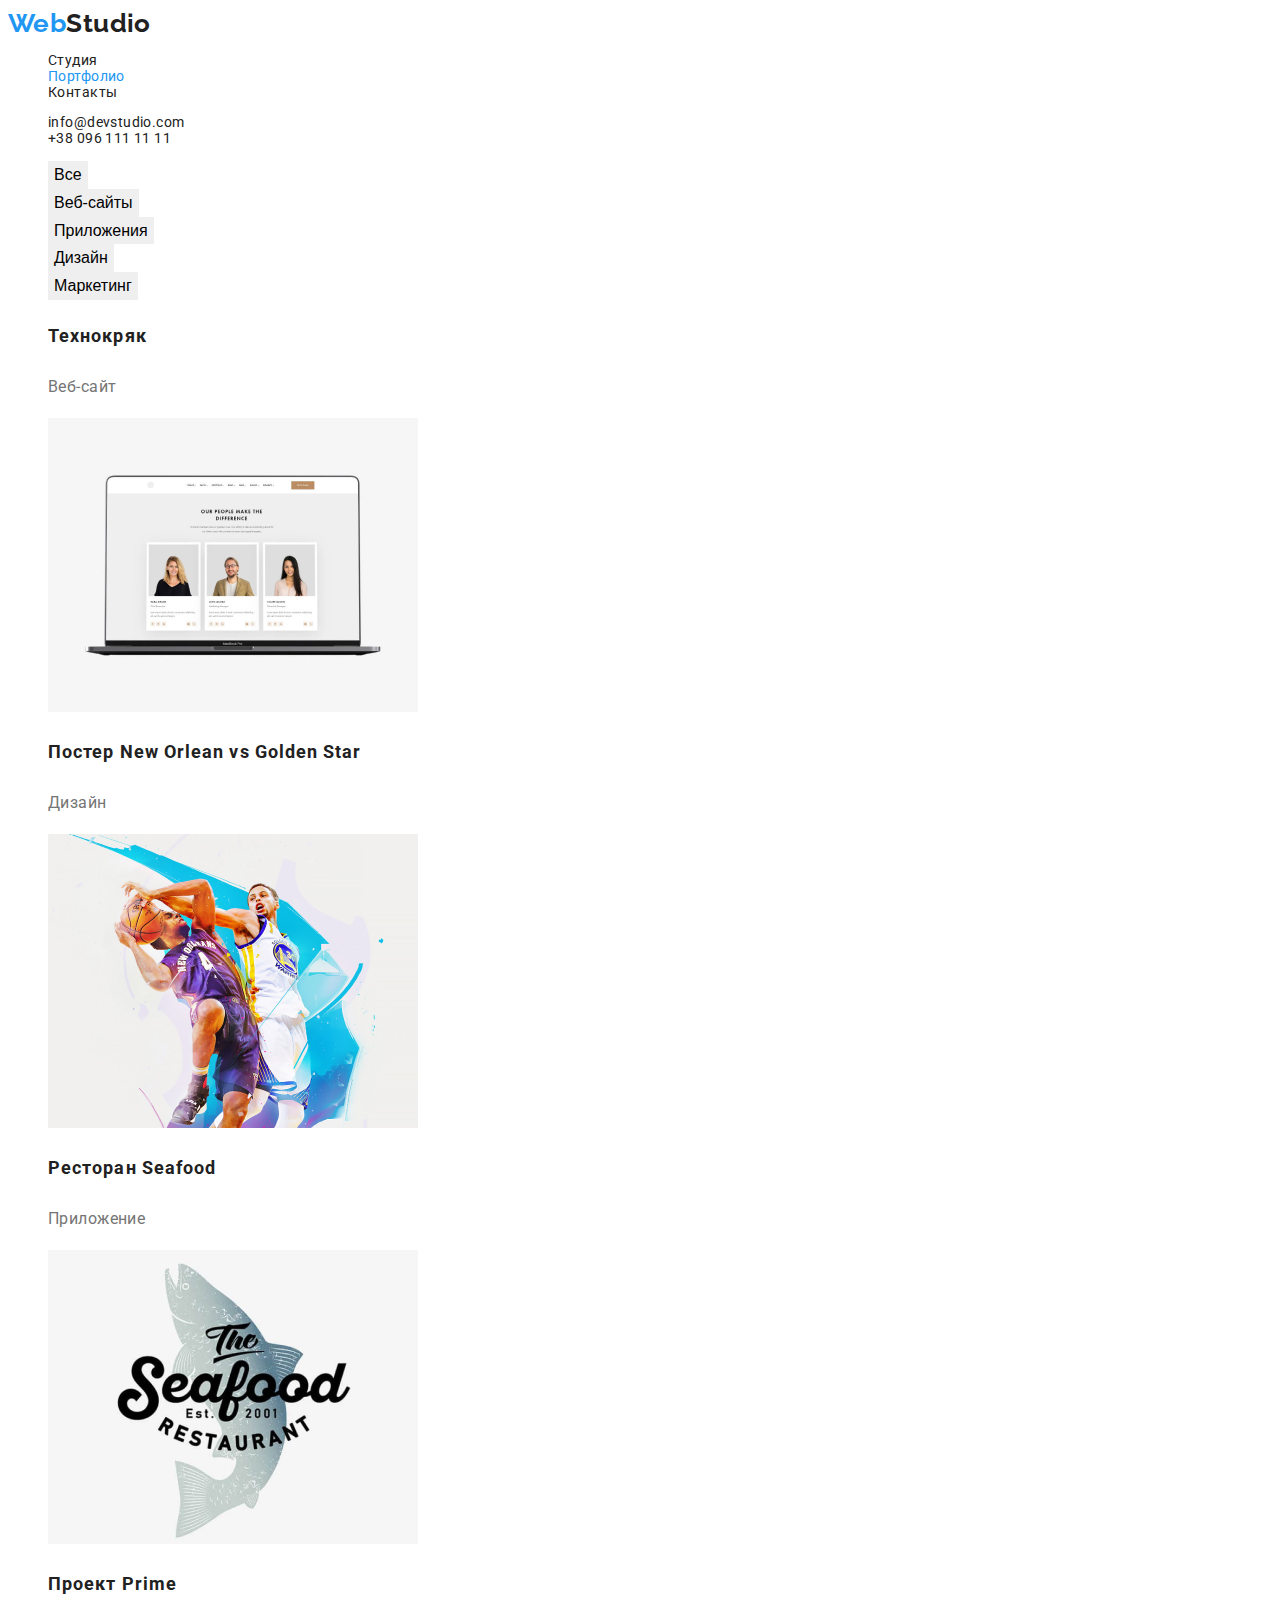
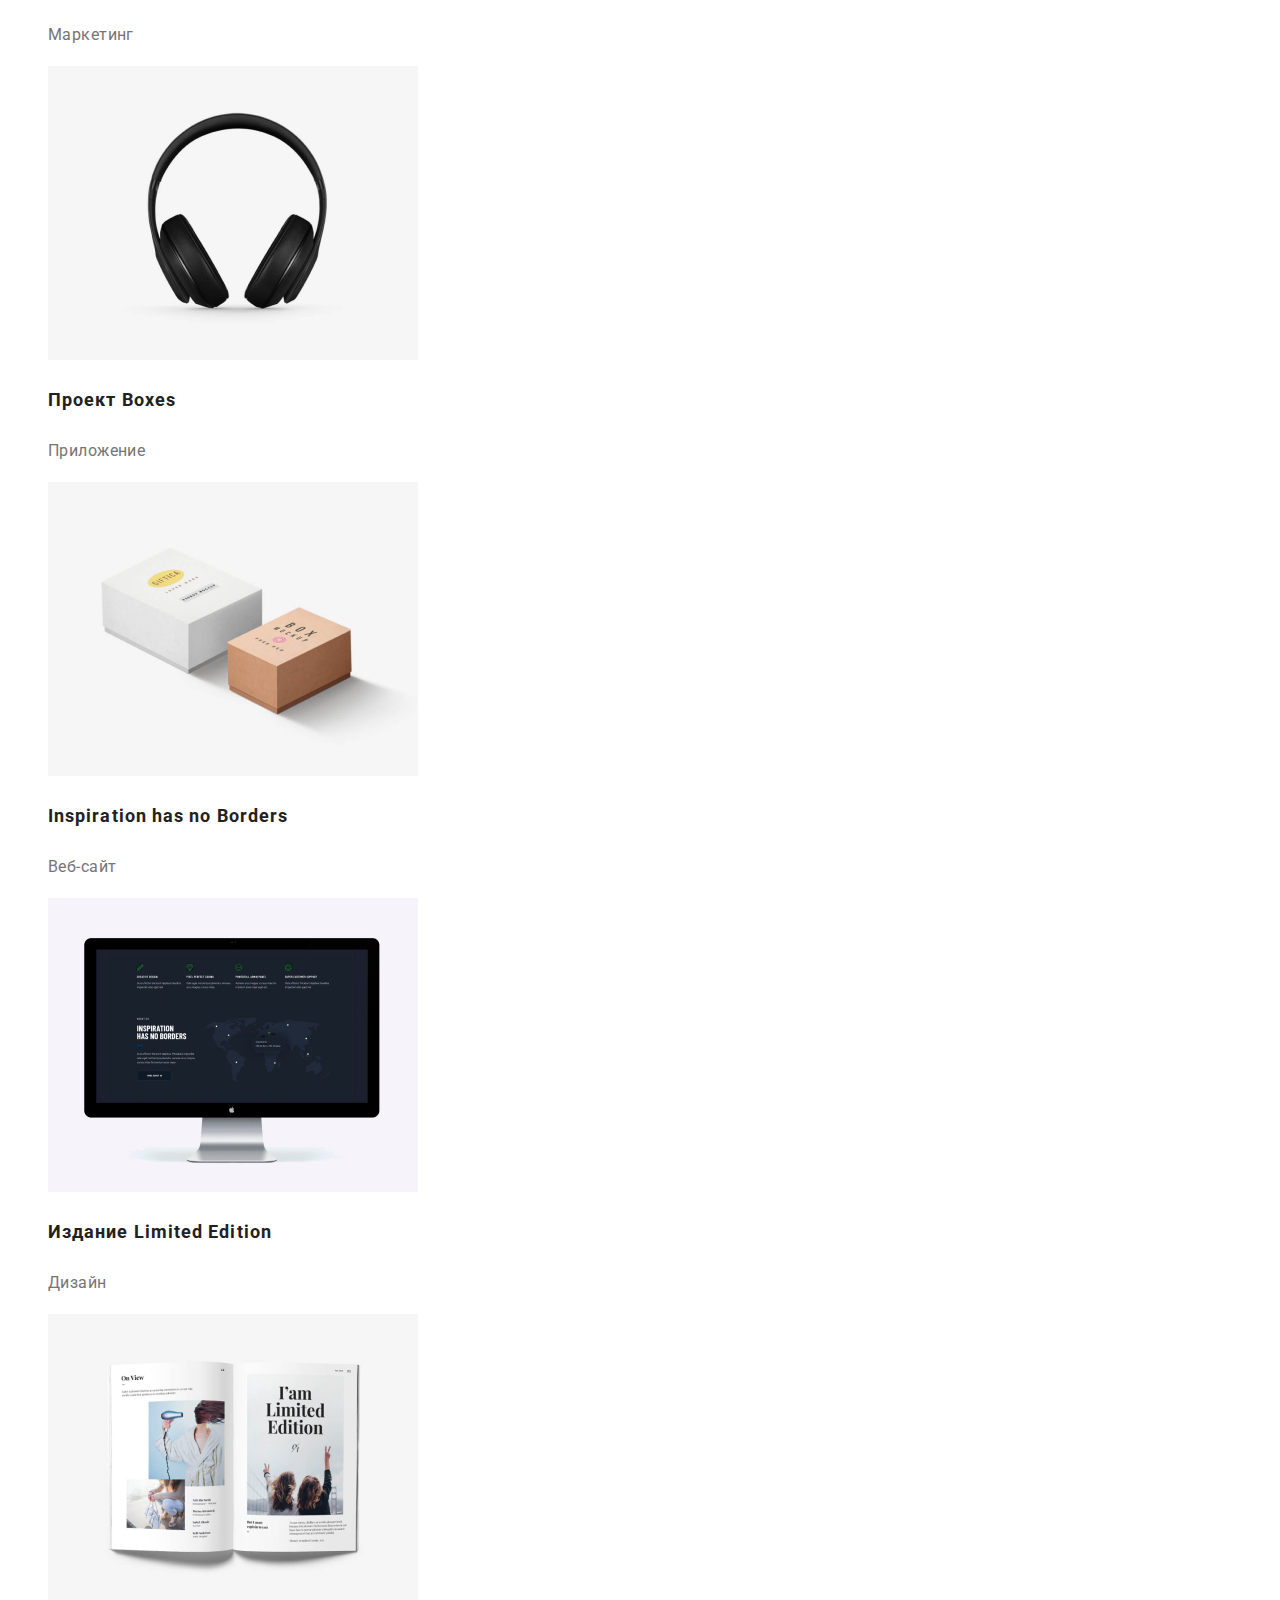
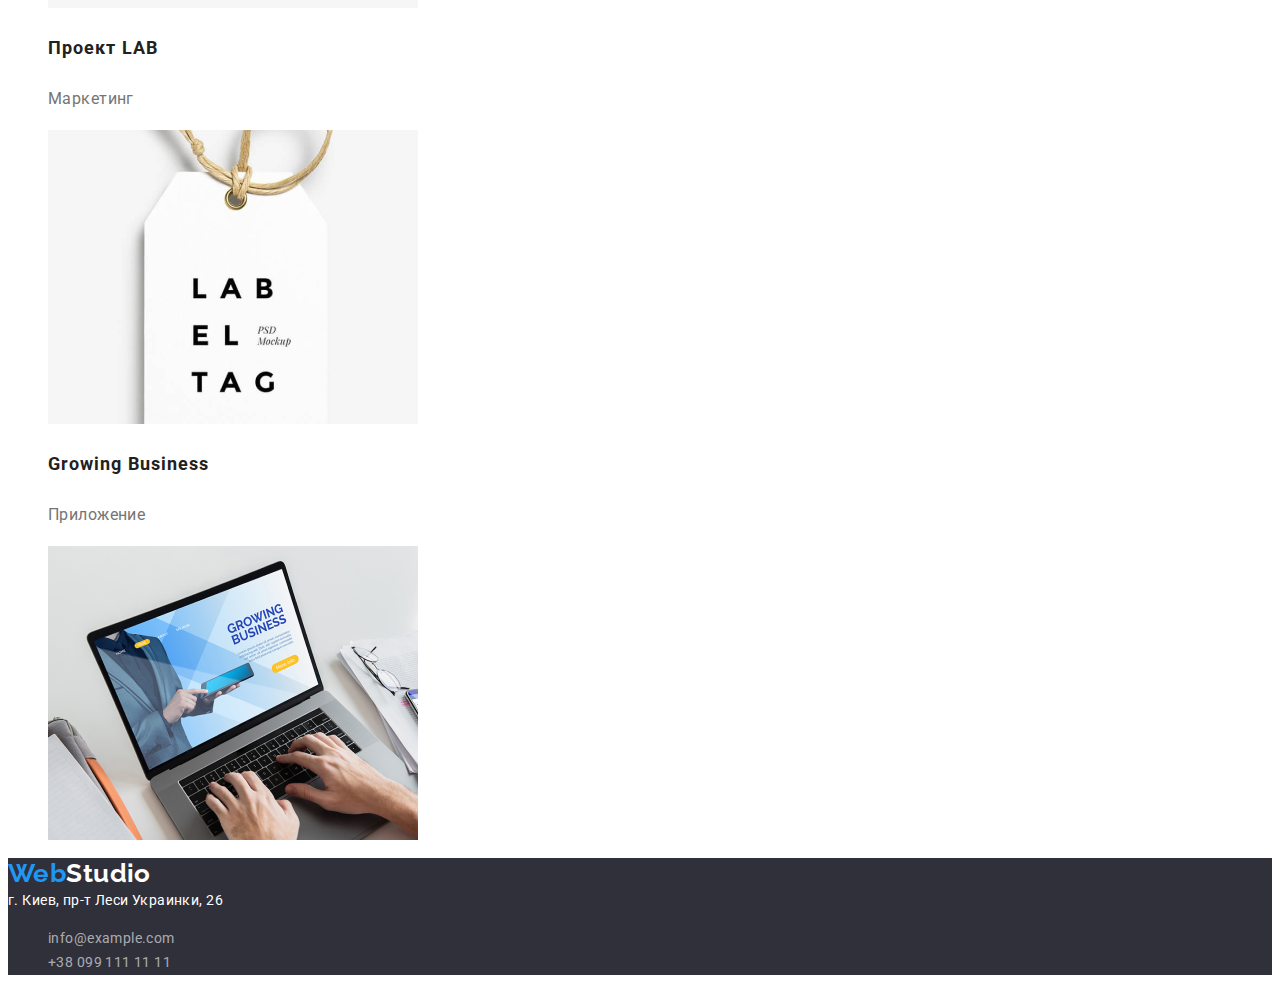
==== commit 14bbbe12: "Убрал px из тега img в html, валидатор писал ошибку" ====
--- a/portfolio.html
+++ b/portfolio.html
@@ -53,47 +53,47 @@
 			<li>
 				<h3>Технокряк</h3>
 				<p>Веб-сайт</p>
-				<img src="./img_portf/img-0.jpg" alt="галерея работ" width="370px" height="294px">
+				<img src="./img_portf/img-0.jpg" alt="галерея работ" width="370" height="294">
 			</li>
 			<li>
 				<h3>Постер New Orlean vs Golden Star</h3>
 				<p>Дизайн</p>
-				<img src="./img_portf/img-1.jpg" alt="галерея работ" width="370px" height="294px">
+				<img src="./img_portf/img-1.jpg" alt="галерея работ" width="370" height="294">
 			</li>
 			<li>
 				<h3>Ресторан Seafood</h3>
 				<p>Приложение</p>
-				<img src="./img_portf/img-2.jpg" alt="галерея работ" width="370px" height="294px">
+				<img src="./img_portf/img-2.jpg" alt="галерея работ" width="370" height="294">
 			</li>
 			<li>
 				<h3>Проект Prime</h3>
 				<p>Маркетинг</p>
-				<img src="./img_portf/img-3.jpg" alt="галерея работ" width="370px" height="294px">
+				<img src="./img_portf/img-3.jpg" alt="галерея работ" width="370" height="294">
 			</li>
 			<li>
 				<h3>Проект Boxes</h3>
 				<p>Приложение</p>
-				<img src="./img_portf/img-4.jpg" alt="галерея работ" width="370px" height="294px">
+				<img src="./img_portf/img-4.jpg" alt="галерея работ" width="370" height="294">
 			</li>
 			<li>
 				<h3>Inspiration has no Borders</h3>
 				<p>Веб-сайт</p>
-				<img src="./img_portf/img-5.jpg" alt="галерея работ" width="370px" height="294px">
+				<img src="./img_portf/img-5.jpg" alt="галерея работ" width="370" height="294">
 			</li>
 			<li>
 				<h3>Издание Limited Edition</h3>
 				<p>Дизайн</p>
-				<img src="./img_portf/img-6.jpg" alt="галерея работ" width="370px" height="294px">
+				<img src="./img_portf/img-6.jpg" alt="галерея работ" width="370" height="294">
 			</li>
 			<li>
 				<h3>Проект LAB</h3>
 				<p>Маркетинг</p>
-				<img src="./img_portf/img-7.jpg" alt="галерея работ" width="370px" height="294px">
+				<img src="./img_portf/img-7.jpg" alt="галерея работ" width="370" height="294">
 			</li>
 			<li>
 				<h3>Growing Business</h3>
 				<p>Приложение</p>
-				<img src="./img_portf/img-8.jpg" alt="галерея работ" width="370px" height="294px">
+				<img src="./img_portf/img-8.jpg" alt="галерея работ" width="370" height="294">
 			</li>
 		</ul>
 
--- a/сss/styles.css
+++ b/сss/styles.css
@@ -86,8 +86,6 @@
 
 .banner {
   background-color: var(--background-color);
-  width: 1600px;
-  height: 600px;
 }
 
 .banner-btn {
@@ -186,8 +184,6 @@
 
 .footer {
   background-color: var(--background-color);
-  width: 1600px;
-  height: 252px;
 }
 
 .mailtel-ftr {
